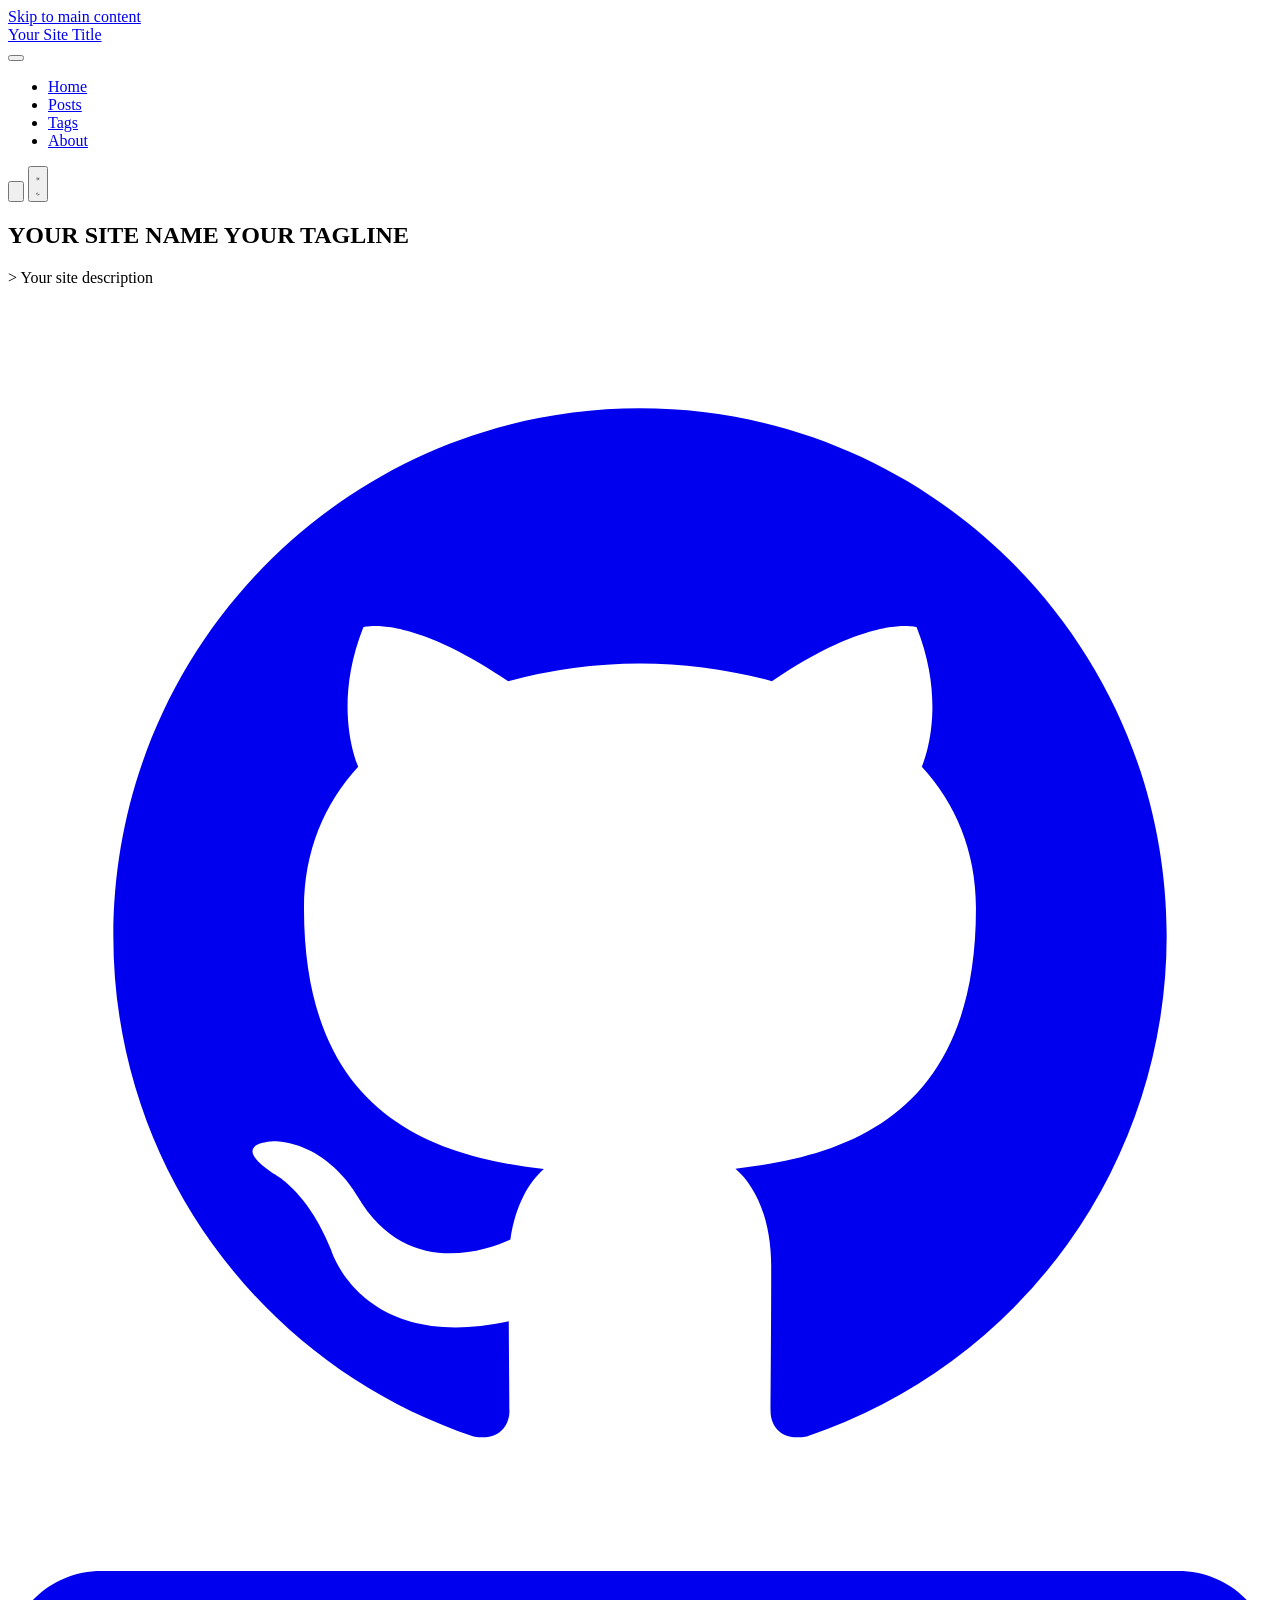
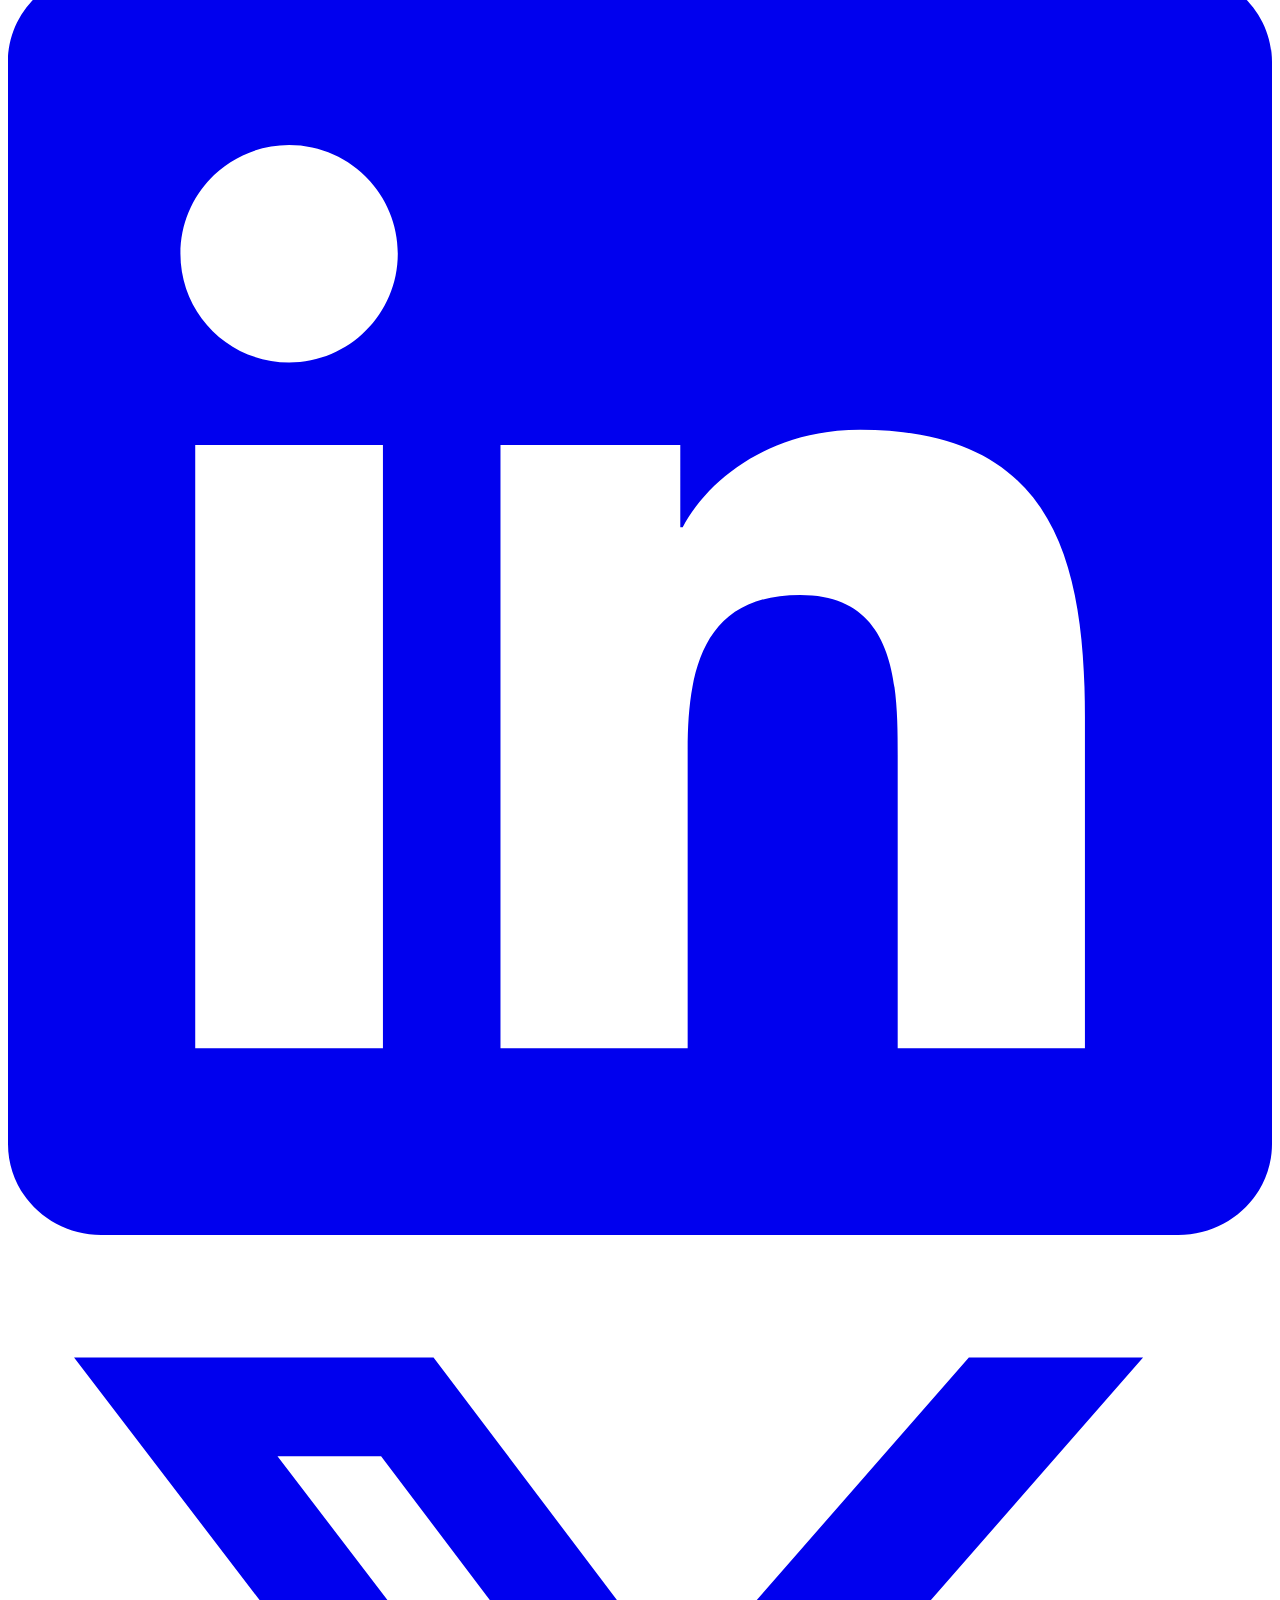
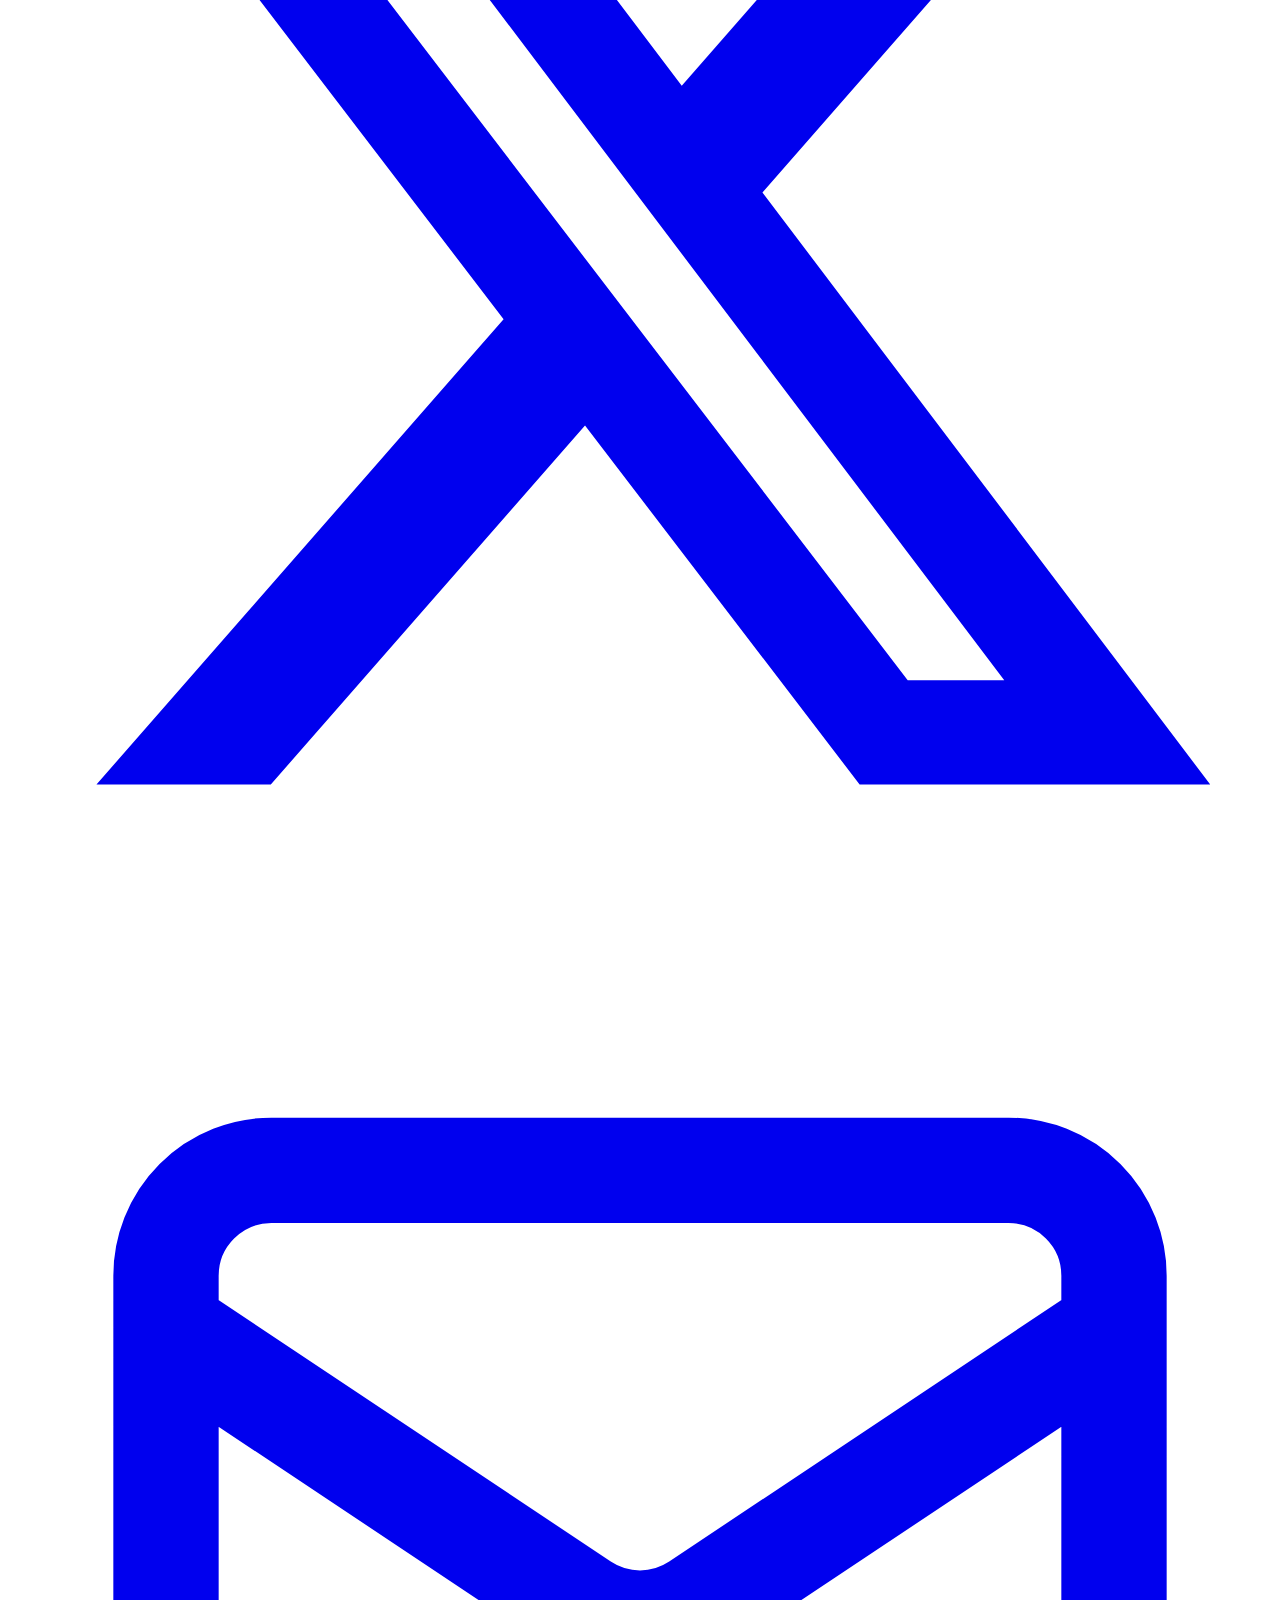
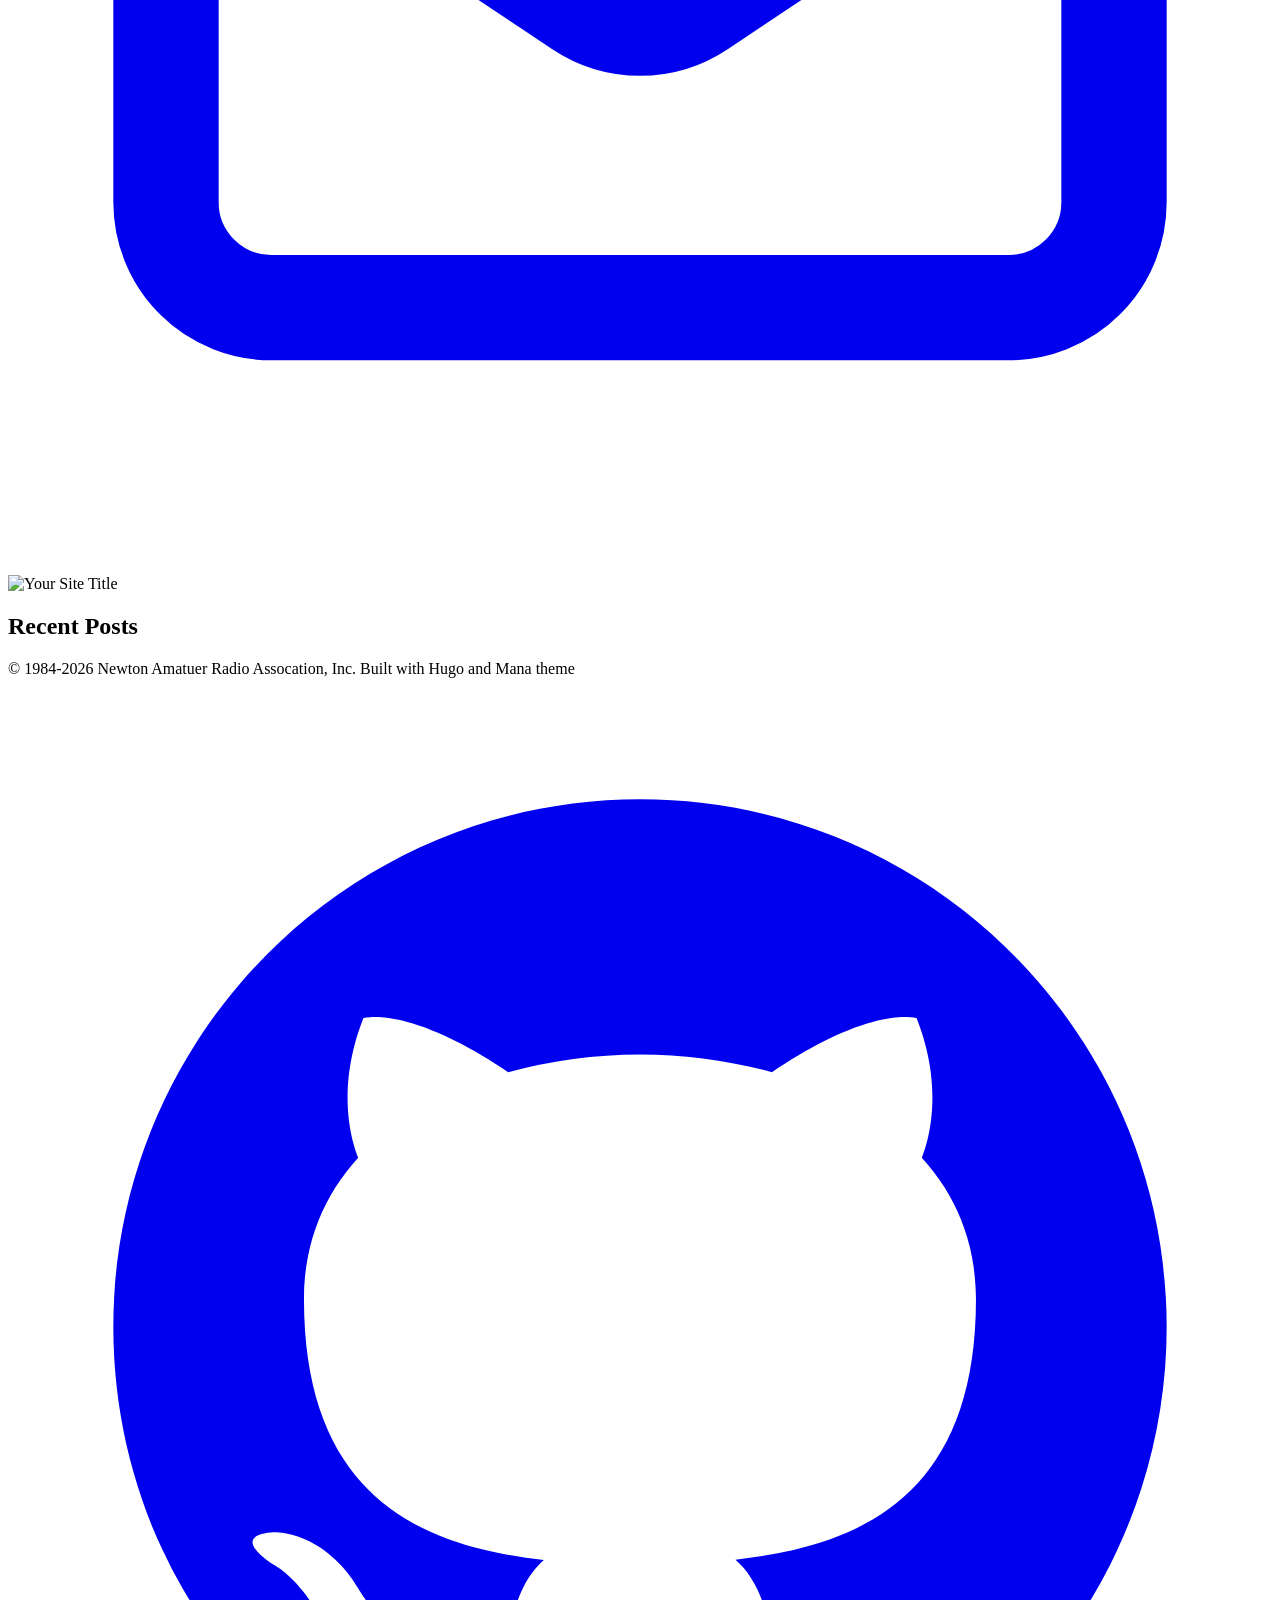
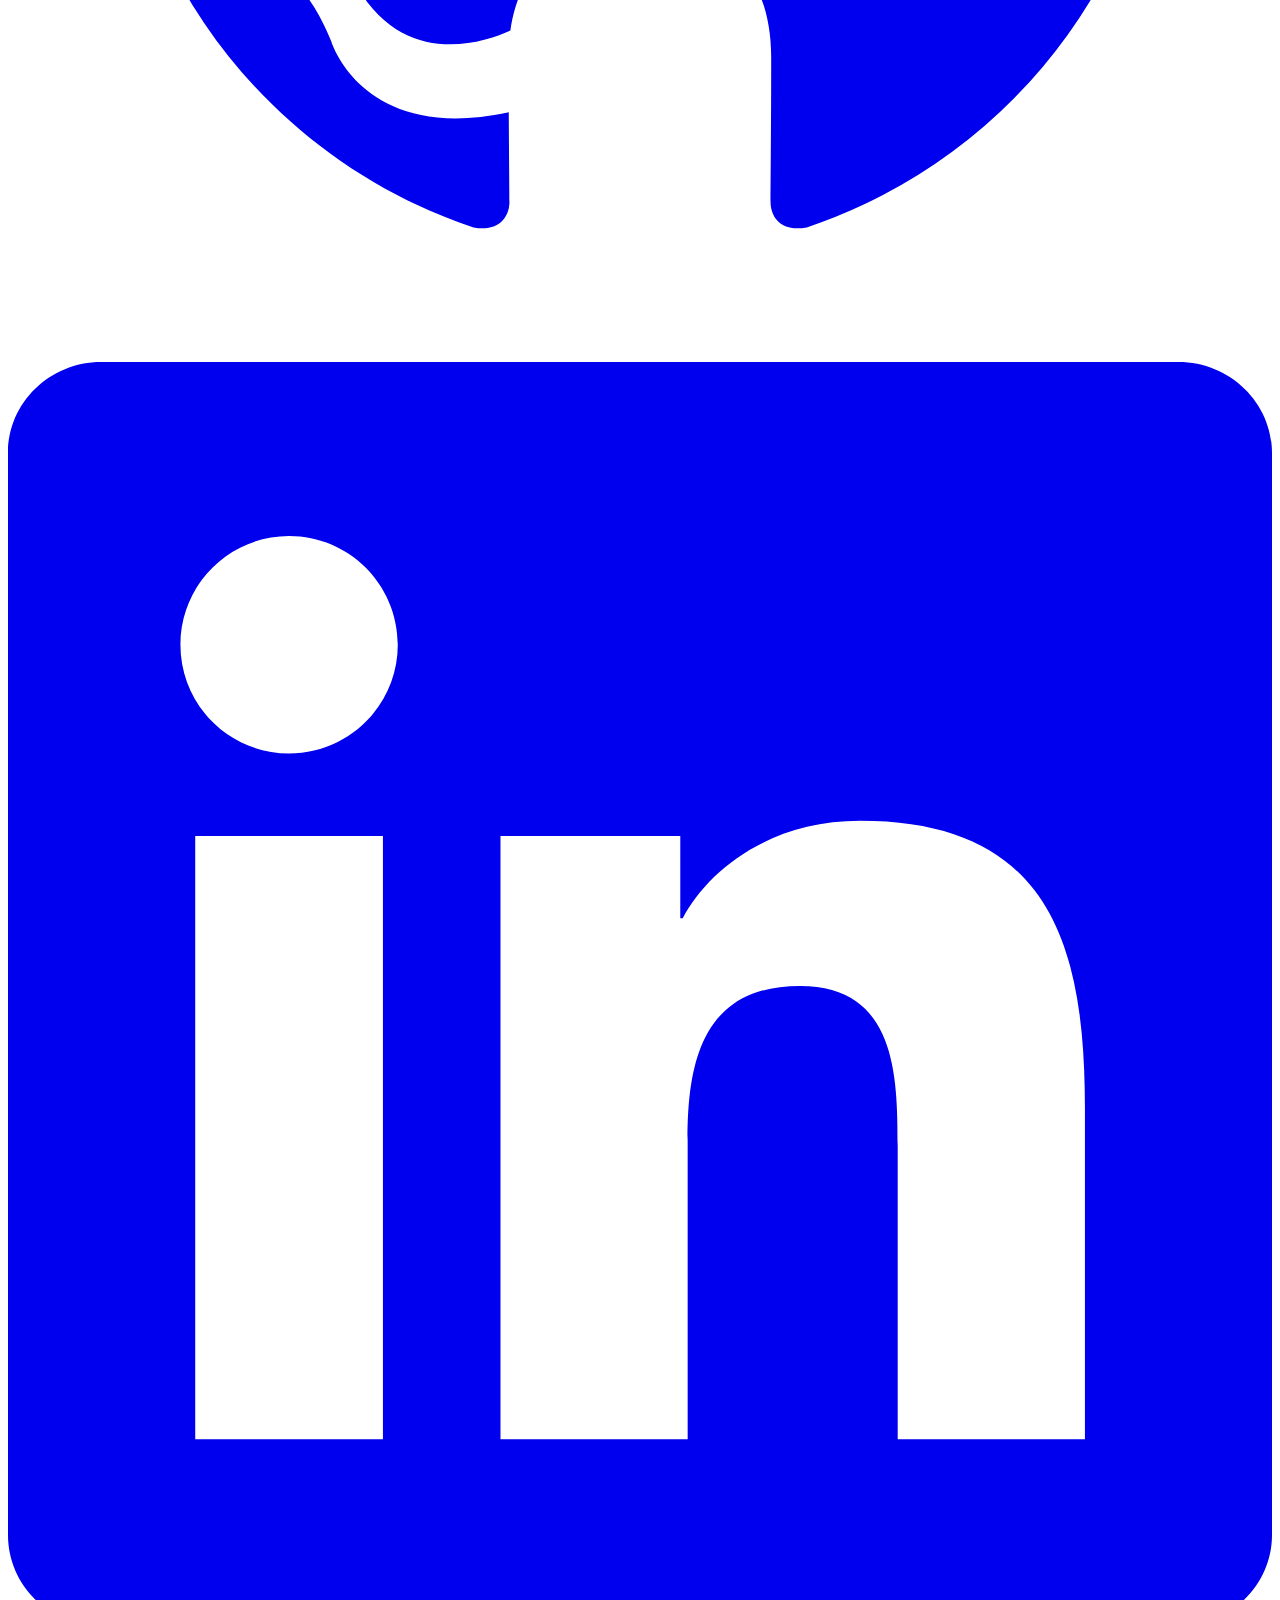
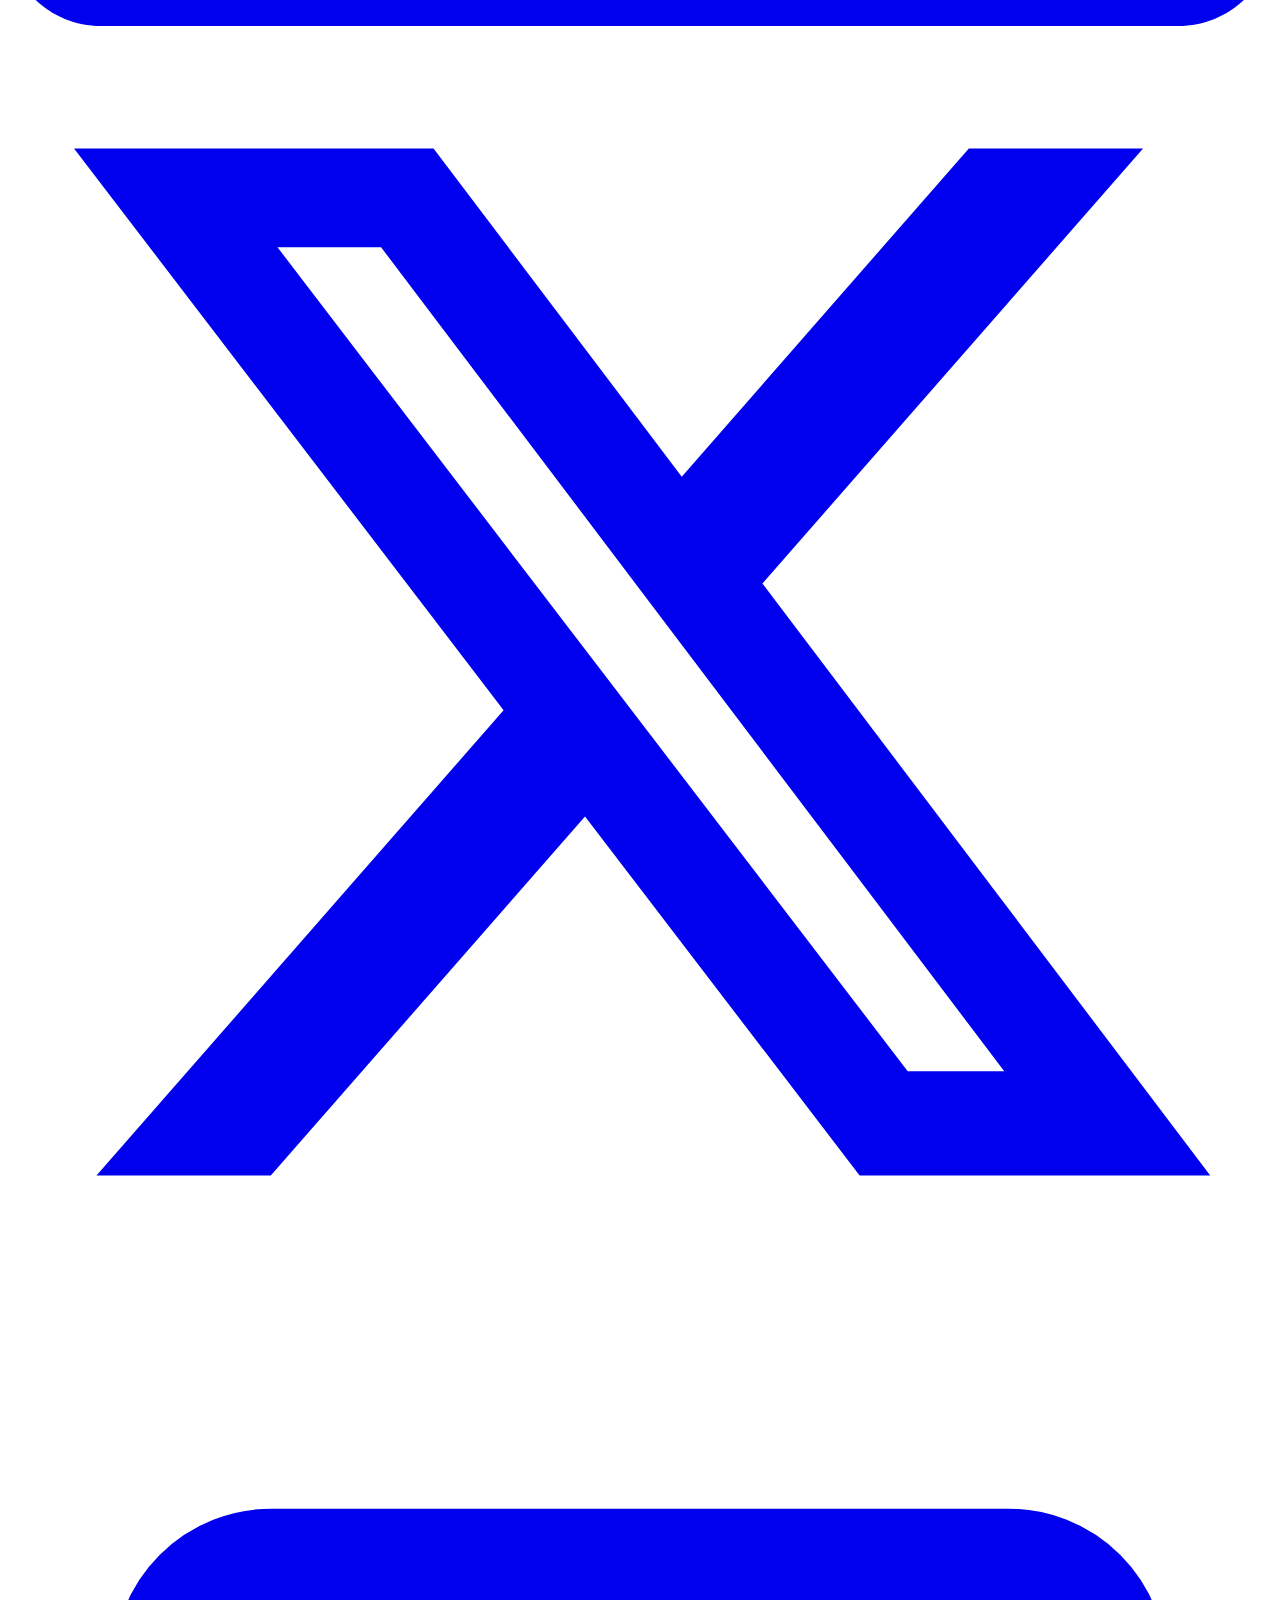
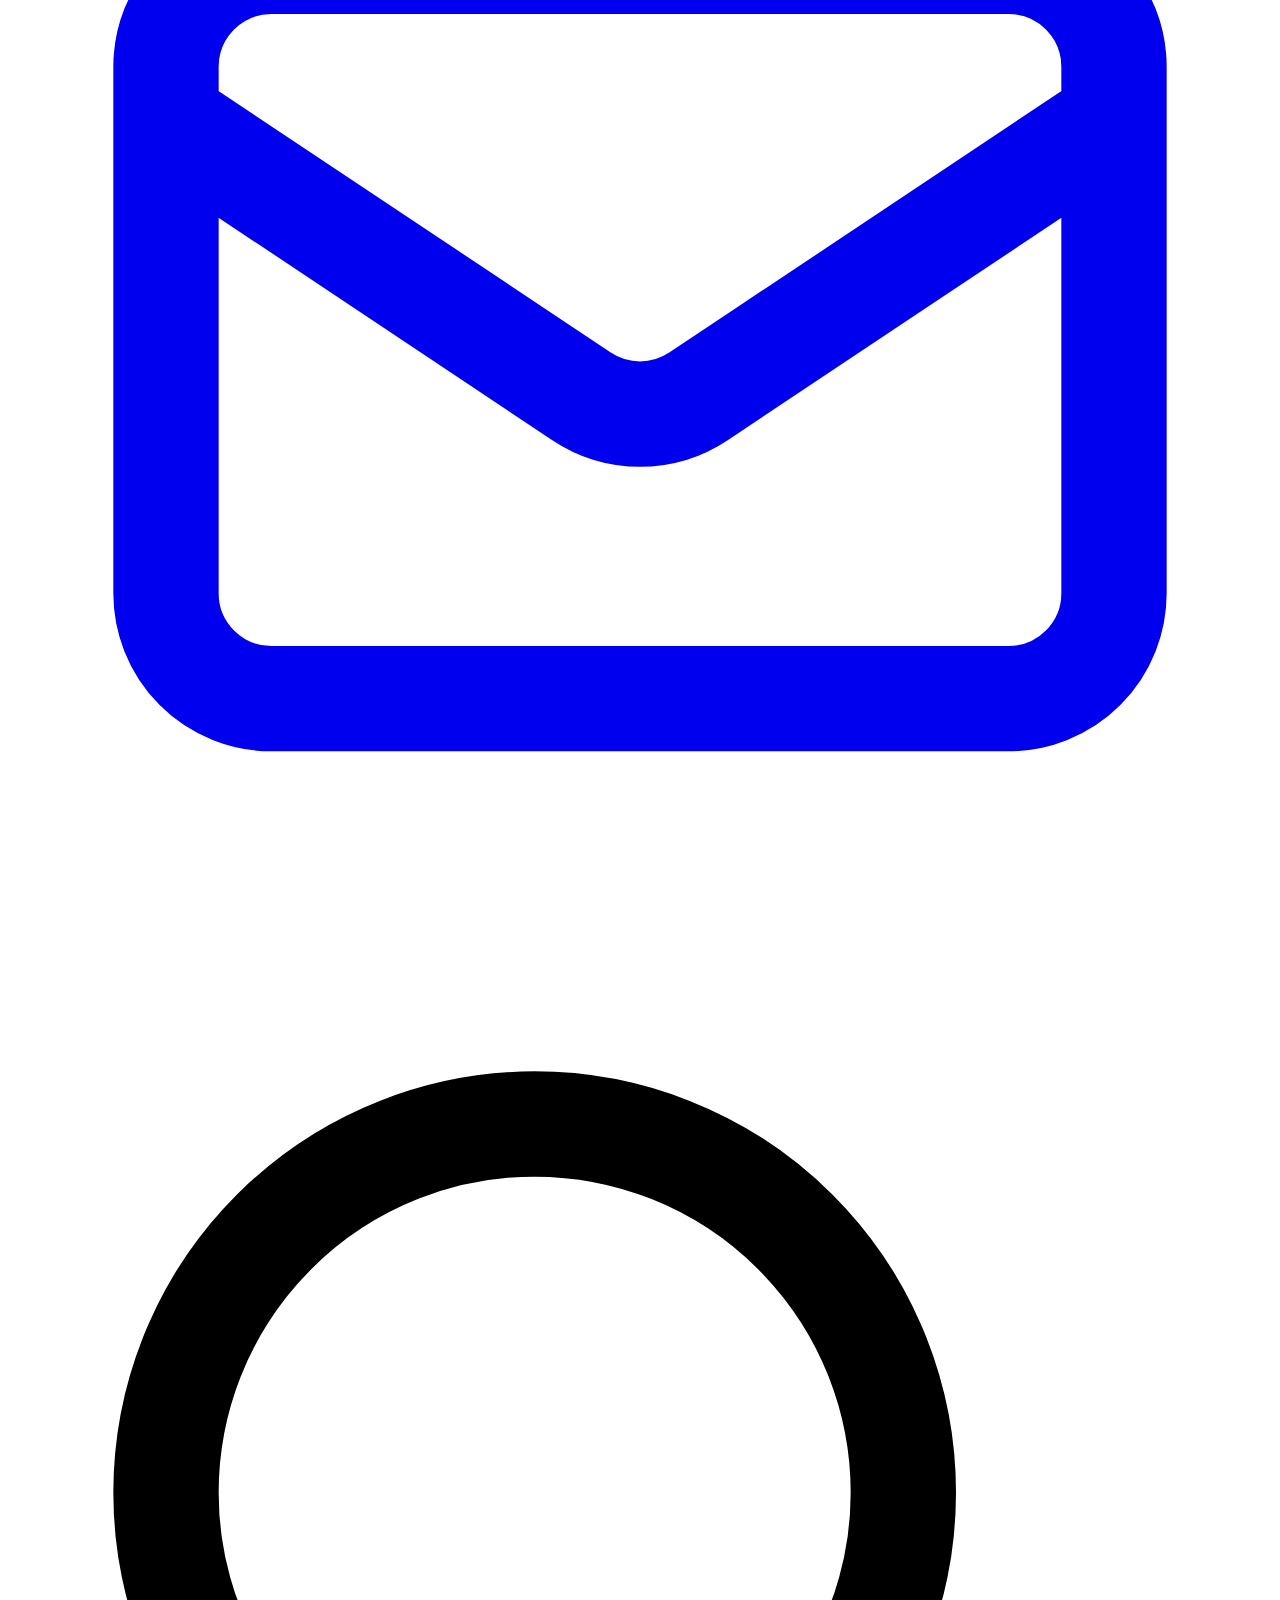
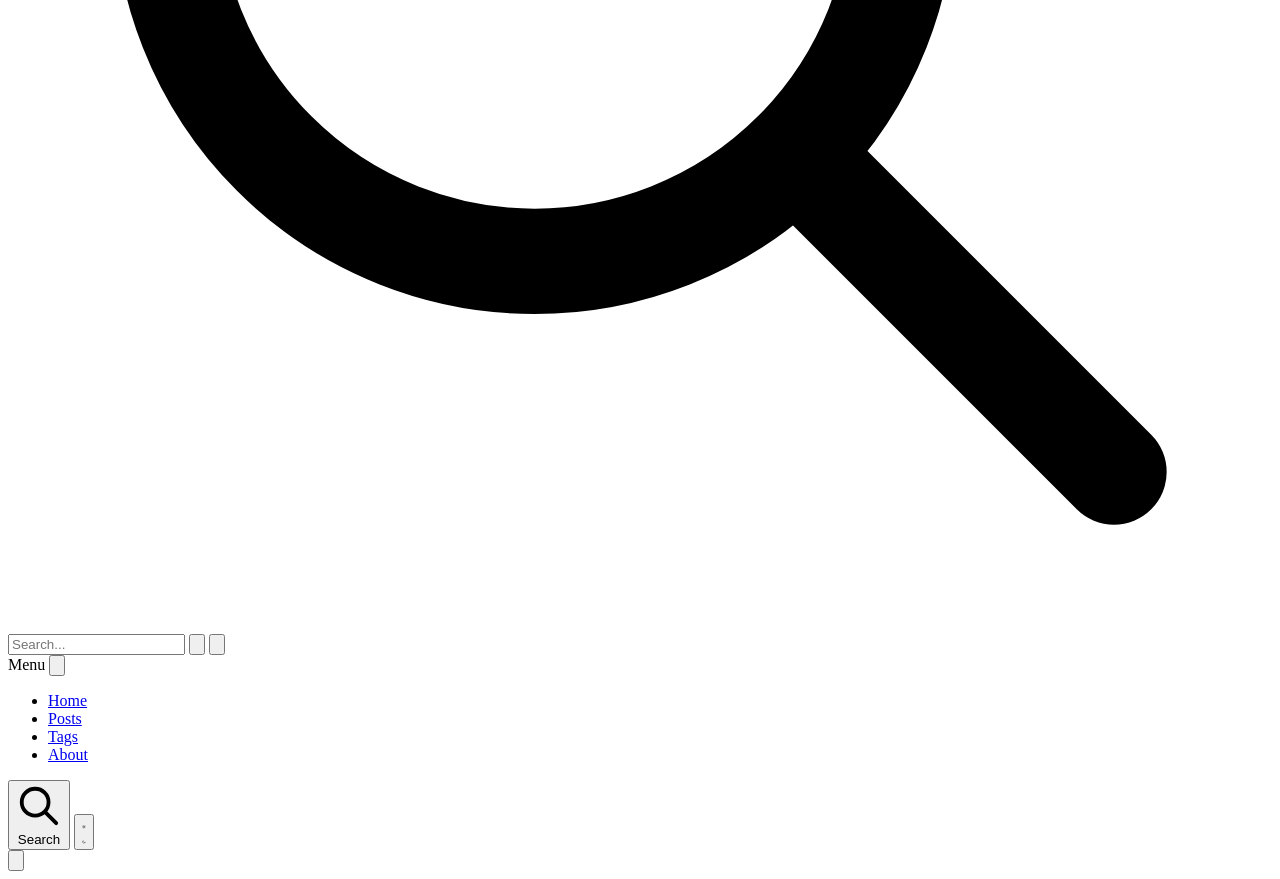
==== public/index.html @ 8fcddecd "initial commit" ====
<!doctype html>
<html lang="en-US" class="h-full">
  <head>
	<meta name="generator" content="Hugo 0.145.0"><script src="/livereload.js?mindelay=10&amp;v=2&amp;port=1313&amp;path=livereload" data-no-instant defer></script>
    <meta charset="utf-8">
<meta name="viewport" content="width=device-width, initial-scale=1.0">
<meta http-equiv="Content-Type" content="text/html; charset=utf-8">
<meta name="language" content="en-US">
<meta name="theme-color" content="#BD5FFF">
<script>
  
  (function () {
    const storedTheme = localStorage.getItem("theme");
    const systemPrefersLight = window.matchMedia("(prefers-color-scheme: light)").matches;
    const theme = storedTheme || (systemPrefersLight ? "light" : "dark");
    document.documentElement.setAttribute("data-theme", theme);
  })();
  
  (function(){var t=sessionStorage.getItem('mana_pt');if(t){document.documentElement.setAttribute('data-page-enter',t);sessionStorage.removeItem('mana_pt');}})();
  
  window.MANA_SEARCH_INDEX_URL = '\/index.json';
  
  window.MANA_LANG_PREFIXES = ['en'];
</script>
<title>Your Site Title</title>
<meta
  name="description"
  content="
    Your site description
  
  ">




  <meta name="author" content="Your Name">



<link rel="canonical" href="http://localhost:1313/">


<link rel="alternate" hreflang="en-US" href="http://localhost:1313/"><link rel="alternate" hreflang="x-default" href="http://localhost:1313/">


<meta name="robots" content="index, follow">

<meta property="og:type" content="website">
<meta property="og:locale" content="en_US">
<meta property="og:title" content="Your Site Title">
<meta property="og:description" content="Your site description">
<meta property="og:url" content="http://localhost:1313/">
<meta property="og:site_name" content="Your Site Title">
<meta name="twitter:card" content="summary_large_image">
<meta name="twitter:title" content="Your Site Title">
<meta name="twitter:description" content="Your site description"><meta name="twitter:site" content="@yourusername">
  <meta name="twitter:creator" content="@yourusername">





  
  
    
    
      
    
  
  
  
<script type="application/ld+json">{"@context":"https://schema.org","@type":"WebSite","author":{"@type":"Person","email":"your.email@example.com","name":"Your Name"},"description":"Your site description","name":"Your Site Title","potentialAction":{"@type":"SearchAction","query-input":"required name=search_term_string","target":{"@type":"EntryPoint","urlTemplate":"http://localhost:1313/?q={search_term_string}"}},"url":"http://localhost:1313/"}</script>





<link rel="preconnect" href="https://fonts.googleapis.com">
<link rel="preconnect" href="https://fonts.gstatic.com" crossorigin>
<link
  href="https://fonts.googleapis.com/css2?family=Inter:wght@300;400;500;600;700&family=JetBrains+Mono:wght@400;500;600;700&family=Outfit:wght@400;500;600;700;800;900&family=Space+Grotesk:wght@400;500;600;700&display=swap"
  rel="stylesheet"
  media="print"
  onload="this.media='all'">
<noscript>
  <link
    href="https://fonts.googleapis.com/css2?family=Inter:wght@300;400;500;600;700&family=JetBrains+Mono:wght@400;500;600;700&family=Outfit:wght@400;500;600;700;800;900&family=Space+Grotesk:wght@400;500;600;700&display=swap"
    rel="stylesheet">
</noscript>

<link rel="stylesheet" href="/css/theme.min.29a2f04a9f41258e6c40c77a2b2be43ac8a3a9805c65165860d8b8ec5c442050.css">


  <link
    rel="stylesheet"
    href="/css/syntax-dark.min.b01037e5609e6260b74d6fcdd6d5131e8dcbc4d46d6ef4bfbe5a60bdfc1a9f30.css"
    id="syntax-dark-theme"
    class="syntax-theme">
  <link
    rel="stylesheet"
    href="/css/syntax-light.min.9602bc2fcef52b4c62e05eae14b48ba428e114f116e993e504d83ed5a3aeda98.css"
    id="syntax-light-theme"
    class="syntax-theme"
    disabled><script>
  
  (function () {
    const storedTheme = localStorage.getItem("theme");
    const systemPrefersLight = window.matchMedia("(prefers-color-scheme: light)").matches;
    const theme = storedTheme || (systemPrefersLight ? "light" : "dark");

    const syntaxDark = document.getElementById("syntax-dark-theme");
    const syntaxLight = document.getElementById("syntax-light-theme");

    if (theme === "light") {
      if (syntaxDark) syntaxDark.disabled = true;
      if (syntaxLight) syntaxLight.disabled = false;
    } else {
      if (syntaxDark) syntaxDark.disabled = false;
      if (syntaxLight) syntaxLight.disabled = true;
    }

    
    const observer = new MutationObserver(() => {
      const currentTheme = document.documentElement.getAttribute("data-theme");
      if (currentTheme === "light") {
        if (syntaxDark) syntaxDark.disabled = true;
        if (syntaxLight) syntaxLight.disabled = false;
      } else {
        if (syntaxDark) syntaxDark.disabled = false;
        if (syntaxLight) syntaxLight.disabled = true;
      }
    });

    observer.observe(document.documentElement, {
      attributes: true,
      attributeFilter: ["data-theme"],
    });
  })();
</script>




<link rel="stylesheet" href="/css/bundle.min.02b13456d30075fe988a6f159f849e84734a9eb6b4e46325cb891138e325f01b.css">



<link rel="icon" type="image/x-icon" href="/favicon.ico">
<link rel="shortcut icon" type="image/x-icon" href="/favicon.ico">


<link rel="icon" type="image/png" href="/favicon.png">


<link rel="icon" type="image/png" sizes="32x32" href="/favicon-32x32.png">


<link rel="icon" type="image/png" sizes="16x16" href="/favicon-16x16.png">
<link rel="apple-touch-icon" sizes="180x180" href="/apple-touch-icon.png">
<link rel="icon" type="image/png" sizes="192x192" href="/android-chrome-192x192.png">
<link rel="icon" type="image/png" sizes="512x512" href="/android-chrome-512x512.png">
<link rel="manifest" href="/site.webmanifest">


  <link rel="alternate" type="application/json" href="http://localhost:1313/index.json">



  




  </head>
  <body class="flex flex-col min-h-screen">
    <a href="#main-content" class="skip-to-main" aria-label="Skip to main content"
      >Skip to main content</a
    >
    <header class="sticky-header">
      <div class="header-container">
        <nav class="header-nav" role="navigation" aria-label="Main navigation">
  <div class="header-content">
    <div class="header-logo">
      <a href="/" class="logo-link" aria-label="Home - Your Site Title">
        Your Site Title
      </a>
    </div>

    
    <button 
      id="mobile-menu-toggle" 
      class="mobile-menu-toggle" 
      aria-label="Toggle menu" 
      aria-expanded="false"
      type="button">
      <span class="hamburger-icon">
        <span class="hamburger-line"></span>
        <span class="hamburger-line"></span>
        <span class="hamburger-line"></span>
      </span>
    </button>

    <div class="header-menu">
      <ul class="menu-list">
  
    <li class="menu-item">
      <a
        href="/"
        class="menu-link active">
        Home
      </a>
    </li>
  
    <li class="menu-item">
      <a
        href="/"
        class="menu-link ">
        Posts
      </a>
    </li>
  
    <li class="menu-item">
      <a
        href="/tags/"
        class="menu-link ">
        Tags
      </a>
    </li>
  
    <li class="menu-item">
      <a
        href="/about/"
        class="menu-link ">
        About
      </a>
    </li>
  
</ul>


      <button id="search-toggle" class="search-toggle" aria-label="Search" type="button">
        <svg class="search-icon" fill="none" stroke="currentColor" viewBox="0 0 24 24">
          <path
            stroke-linecap="round"
            stroke-linejoin="round"
            stroke-width="2"
            d="M21 21l-6-6m2-5a7 7 0 11-14 0 7 7 0 0114 0z"></path>
        </svg>
      </button>

      


      <button id="theme-toggle" class="theme-toggle" aria-label="Toggle theme" type="button">
  <svg class="icon-sun" fill="none" stroke="currentColor" viewBox="0 0 24 24" aria-hidden="true">
    <path
      stroke-linecap="round"
      stroke-linejoin="round"
      stroke-width="2"
      d="M12 3v1m0 16v1m9-9h-1M4 12H3m15.364 6.364l-.707-.707M6.343 6.343l-.707-.707m12.728 0l-.707.707M6.343 17.657l-.707.707M16 12a4 4 0 11-8 0 4 4 0 018 0z"></path>
  </svg>
  <svg class="icon-moon" fill="none" stroke="currentColor" viewBox="0 0 24 24" aria-hidden="true">
    <path
      stroke-linecap="round"
      stroke-linejoin="round"
      stroke-width="2"
      d="M20.354 15.354A9 9 0 018.646 3.646 9.003 9.003 0 0012 21a9.003 9.003 0 008.354-5.646z"></path>
  </svg>
</button>

    </div>
  </div>
</nav>

      </div>
      <div class="reading-progress-bar" aria-hidden="true"></div>
    </header>

    <main id="main-content" class="flex-1" role="main">
      
  
  <section class="hero-section">
    <div class="hero-container">
      <div class="hero-content">
        <div class="hero-text">
          <h1 class="hero-title">
            
              <span class="hero-title-line1">YOUR SITE NAME</span>
            
            
              <span class="hero-title-line2">YOUR TAGLINE</span>
            
          </h1>
          
            <p class="hero-subtitle">&gt; Your site description</p>
          
          
            <div class="hero-social">
              <div class="social-links">
  
    <a
      href="https://github.com/yourusername"
      target="_blank"
      rel="noopener noreferrer"
      class="social-link"
      aria-label="GitHub">
      <svg fill="currentColor" viewBox="0 0 24 24" aria-hidden="true">
        <path
          fill-rule="evenodd"
          d="M12 2C6.477 2 2 6.484 2 12.017c0 4.425 2.865 8.18 6.839 9.504.5.092.682-.217.682-.483 0-.237-.008-.868-.013-1.703-2.782.605-3.369-1.343-3.369-1.343-.454-1.158-1.11-1.466-1.11-1.466-.908-.62.069-.608.069-.608 1.003.07 1.531 1.032 1.531 1.032.892 1.53 2.341 1.088 2.91.832.092-.647.35-1.088.636-1.338-2.22-.253-4.555-1.113-4.555-4.951 0-1.093.39-1.988 1.029-2.688-.103-.253-.446-1.272.098-2.65 0 0 .84-.27 2.75 1.026A9.564 9.564 0 0112 6.844c.85.004 1.705.115 2.504.337 1.909-1.296 2.747-1.027 2.747-1.027.546 1.379.202 2.398.1 2.651.64.7 1.028 1.595 1.028 2.688 0 3.848-2.339 4.695-4.566 4.943.359.309.678.92.678 1.855 0 1.338-.012 2.419-.012 2.747 0 .268.18.58.688.482A10.019 10.019 0 0022 12.017C22 6.484 17.522 2 12 2z"
          clip-rule="evenodd"></path>
      </svg>
    </a>
  

  

  
    <a
      href="https://www.linkedin.com/in/yourprofile"
      target="_blank"
      rel="noopener noreferrer"
      class="social-link"
      aria-label="LinkedIn">
      <svg fill="currentColor" viewBox="0 0 24 24" aria-hidden="true">
        <path
          d="M20.447 20.452h-3.554v-5.569c0-1.328-.027-3.037-1.852-3.037-1.853 0-2.136 1.445-2.136 2.939v5.667H9.351V9h3.414v1.561h.046c.477-.9 1.637-1.85 3.37-1.85 3.601 0 4.267 2.37 4.267 5.455v6.286zM5.337 7.433c-1.144 0-2.063-.926-2.063-2.065 0-1.138.92-2.063 2.063-2.063 1.14 0 2.064.925 2.064 2.063 0 1.139-.925 2.065-2.064 2.065zm1.782 13.019H3.555V9h3.564v11.452zM22.225 0H1.771C.792 0 0 .774 0 1.729v20.542C0 23.227.792 24 1.771 24h20.451C23.2 24 24 23.227 24 22.271V1.729C24 .774 23.2 0 22.222 0h.003z"></path>
      </svg>
    </a>
  

  
    <a
      href="https://x.com/yourusername"
      target="_blank"
      rel="noopener noreferrer"
      class="social-link"
      aria-label="X (Twitter)">
      <svg fill="currentColor" viewBox="0 0 24 24" aria-hidden="true">
        <path
          d="M18.244 2.25h3.308l-7.227 8.26 8.502 11.24H16.17l-5.214-6.817L4.99 21.75H1.68l7.73-8.835L1.254 2.25H8.08l4.713 6.231zm-1.161 17.52h1.833L7.084 4.126H5.117z"/>
      </svg>
    </a>
  

  
    <a href="mailto:your.email@example.com" class="social-link" aria-label="Email">
      <svg fill="none" stroke="currentColor" viewBox="0 0 24 24" aria-hidden="true">
        <path
          stroke-linecap="round"
          stroke-linejoin="round"
          stroke-width="2"
          d="M3 8l7.89 5.26a2 2 0 002.22 0L21 8M5 19h14a2 2 0 002-2V7a2 2 0 00-2-2H5a2 2 0 00-2 2v10a2 2 0 002 2z"></path>
      </svg>
    </a>
  
  
</div>

            </div>
          
        </div>
        <div class="hero-image">
          
          
          

          
            <img
              src="/favicon/logo-transparent/android-chrome-512x512.png"
              alt="Your Site Title"
              class="hero-logo">
          
        </div>
      </div>
    </div>
  </section>

  <div class="home-container">
    
    <section class="posts-section">
      <h2 class="posts-title">Recent Posts</h2>

      <div class="posts-list">
        
      </div>
    </section>
  </div>

    </main>

    <footer>
      <footer class="site-footer">
  <div class="footer-content">
    <p class="footer-text">
      &copy;
      
      1984-2026
      
      Newton Amatuer Radio Assocation, Inc.
      
        Built with Hugo and Mana theme
      
    </p>
    
      <div class="footer-social">
        <div class="social-links">
  
    <a
      href="https://github.com/yourusername"
      target="_blank"
      rel="noopener noreferrer"
      class="social-link"
      aria-label="GitHub">
      <svg fill="currentColor" viewBox="0 0 24 24" aria-hidden="true">
        <path
          fill-rule="evenodd"
          d="M12 2C6.477 2 2 6.484 2 12.017c0 4.425 2.865 8.18 6.839 9.504.5.092.682-.217.682-.483 0-.237-.008-.868-.013-1.703-2.782.605-3.369-1.343-3.369-1.343-.454-1.158-1.11-1.466-1.11-1.466-.908-.62.069-.608.069-.608 1.003.07 1.531 1.032 1.531 1.032.892 1.53 2.341 1.088 2.91.832.092-.647.35-1.088.636-1.338-2.22-.253-4.555-1.113-4.555-4.951 0-1.093.39-1.988 1.029-2.688-.103-.253-.446-1.272.098-2.65 0 0 .84-.27 2.75 1.026A9.564 9.564 0 0112 6.844c.85.004 1.705.115 2.504.337 1.909-1.296 2.747-1.027 2.747-1.027.546 1.379.202 2.398.1 2.651.64.7 1.028 1.595 1.028 2.688 0 3.848-2.339 4.695-4.566 4.943.359.309.678.92.678 1.855 0 1.338-.012 2.419-.012 2.747 0 .268.18.58.688.482A10.019 10.019 0 0022 12.017C22 6.484 17.522 2 12 2z"
          clip-rule="evenodd"></path>
      </svg>
    </a>
  

  

  
    <a
      href="https://www.linkedin.com/in/yourprofile"
      target="_blank"
      rel="noopener noreferrer"
      class="social-link"
      aria-label="LinkedIn">
      <svg fill="currentColor" viewBox="0 0 24 24" aria-hidden="true">
        <path
          d="M20.447 20.452h-3.554v-5.569c0-1.328-.027-3.037-1.852-3.037-1.853 0-2.136 1.445-2.136 2.939v5.667H9.351V9h3.414v1.561h.046c.477-.9 1.637-1.85 3.37-1.85 3.601 0 4.267 2.37 4.267 5.455v6.286zM5.337 7.433c-1.144 0-2.063-.926-2.063-2.065 0-1.138.92-2.063 2.063-2.063 1.14 0 2.064.925 2.064 2.063 0 1.139-.925 2.065-2.064 2.065zm1.782 13.019H3.555V9h3.564v11.452zM22.225 0H1.771C.792 0 0 .774 0 1.729v20.542C0 23.227.792 24 1.771 24h20.451C23.2 24 24 23.227 24 22.271V1.729C24 .774 23.2 0 22.222 0h.003z"></path>
      </svg>
    </a>
  

  
    <a
      href="https://x.com/yourusername"
      target="_blank"
      rel="noopener noreferrer"
      class="social-link"
      aria-label="X (Twitter)">
      <svg fill="currentColor" viewBox="0 0 24 24" aria-hidden="true">
        <path
          d="M18.244 2.25h3.308l-7.227 8.26 8.502 11.24H16.17l-5.214-6.817L4.99 21.75H1.68l7.73-8.835L1.254 2.25H8.08l4.713 6.231zm-1.161 17.52h1.833L7.084 4.126H5.117z"/>
      </svg>
    </a>
  

  
    <a href="mailto:your.email@example.com" class="social-link" aria-label="Email">
      <svg fill="none" stroke="currentColor" viewBox="0 0 24 24" aria-hidden="true">
        <path
          stroke-linecap="round"
          stroke-linejoin="round"
          stroke-width="2"
          d="M3 8l7.89 5.26a2 2 0 002.22 0L21 8M5 19h14a2 2 0 002-2V7a2 2 0 00-2-2H5a2 2 0 00-2 2v10a2 2 0 002 2z"></path>
      </svg>
    </a>
  
  
</div>

      </div>
    
  </div>
</footer>

    </footer>

    <div id="search-modal" class="search-modal" aria-hidden="true" role="dialog" aria-label="Search" data-no-results="No results found">
  <div class="search-modal-backdrop" id="search-modal-backdrop"></div>
  <div class="search-modal-container">
    <div class="search-input-wrapper">
      <svg class="search-input-icon" fill="none" stroke="currentColor" viewBox="0 0 24 24">
        <path
          stroke-linecap="round"
          stroke-linejoin="round"
          stroke-width="2"
          d="M21 21l-6-6m2-5a7 7 0 11-14 0 7 7 0 0114 0z"></path>
      </svg>
      <input
        type="search"
        id="search-input"
        class="search-input"
        placeholder="Search..."
        autocomplete="off"
        aria-label="Search">
      <button class="search-input-clear" id="search-input-clear" aria-label="Clear search">
        <svg fill="none" stroke="currentColor" viewBox="0 0 24 24">
          <path
            stroke-linecap="round"
            stroke-linejoin="round"
            stroke-width="2"
            d="M19 7l-.867 12.142A2 2 0 0116.138 21H7.862a2 2 0 01-1.995-1.858L5 7m5 4v6m4-6v6m1-10V4a1 1 0 00-1-1h-4a1 1 0 00-1 1v3M4 7h16"></path>
        </svg>
      </button>
      <button class="search-modal-close" id="search-modal-close" aria-label="Close search">
        <svg fill="none" stroke="currentColor" viewBox="0 0 24 24">
          <path
            stroke-linecap="round"
            stroke-linejoin="round"
            stroke-width="2"
            d="M6 18L18 6M6 6l12 12"></path>
        </svg>
      </button>
    </div>
    <div id="search-results" class="search-results"></div>
  </div>
</div>

    
<div id="mobile-menu" class="mobile-menu" aria-hidden="true">
  <div class="mobile-menu-overlay"></div>
  <div class="mobile-menu-content">
    <div class="mobile-menu-header">
      <span class="mobile-menu-title">Menu</span>
      <button
        id="mobile-menu-close"
        class="mobile-menu-close"
        aria-label="Close menu"
        type="button">
        <svg fill="none" stroke="currentColor" viewBox="0 0 24 24">
          <path stroke-linecap="round" stroke-linejoin="round" stroke-width="2" d="M6 18L18 6M6 6l12 12"></path>
        </svg>
      </button>
    </div>
    <nav class="mobile-menu-nav" role="navigation" aria-label="Mobile navigation">
      <ul class="menu-list">
  
    <li class="menu-item">
      <a
        href="/"
        class="menu-link active">
        Home
      </a>
    </li>
  
    <li class="menu-item">
      <a
        href="/"
        class="menu-link ">
        Posts
      </a>
    </li>
  
    <li class="menu-item">
      <a
        href="/tags/"
        class="menu-link ">
        Tags
      </a>
    </li>
  
    <li class="menu-item">
      <a
        href="/about/"
        class="menu-link ">
        About
      </a>
    </li>
  
</ul>

    </nav>
    <div class="mobile-menu-footer">
      <button id="mobile-search-toggle" class="mobile-search-toggle" aria-label="Search" type="button">
        <svg class="search-icon" fill="none" stroke="currentColor" viewBox="0 0 24 24">
          <path
            stroke-linecap="round"
            stroke-linejoin="round"
            stroke-width="2"
            d="M21 21l-6-6m2-5a7 7 0 11-14 0 7 7 0 0114 0z"></path>
        </svg>
        <span>Search</span>
      </button>
      

      <button class="theme-toggle" aria-label="Toggle theme" type="button">
        <svg class="icon-sun" fill="none" stroke="currentColor" viewBox="0 0 24 24" aria-hidden="true">
          <path
            stroke-linecap="round"
            stroke-linejoin="round"
            stroke-width="2"
            d="M12 3v1m0 16v1m9-9h-1M4 12H3m15.364 6.364l-.707-.707M6.343 6.343l-.707-.707m12.728 0l-.707.707M6.343 17.657l-.707.707M16 12a4 4 0 11-8 0 4 4 0 018 0z"></path>
        </svg>
        <svg class="icon-moon" fill="none" stroke="currentColor" viewBox="0 0 24 24" aria-hidden="true">
          <path
            stroke-linecap="round"
            stroke-linejoin="round"
            stroke-width="2"
            d="M20.354 15.354A9 9 0 018.646 3.646 9.003 9.003 0 0012 21a9.003 9.003 0 008.354-5.646z"></path>
        </svg>
      </button>
    </div>
  </div>
</div>

    

    <button id="scroll-to-top" class="scroll-to-top" aria-label="Scroll to top" type="button">
  <svg fill="none" stroke="currentColor" viewBox="0 0 24 24" aria-hidden="true">
    <path
      stroke-linecap="round"
      stroke-linejoin="round"
      stroke-width="2"
      d="M5 10l7-7m0 0l7 7m-7-7v18"></path>
  </svg>
</button>


    













<script src="/js/main.min.137938305a4255a5ce0531471a42b4448c4adb05e04052a70000719c0704d082.js" defer></script>

  </body>
</html>
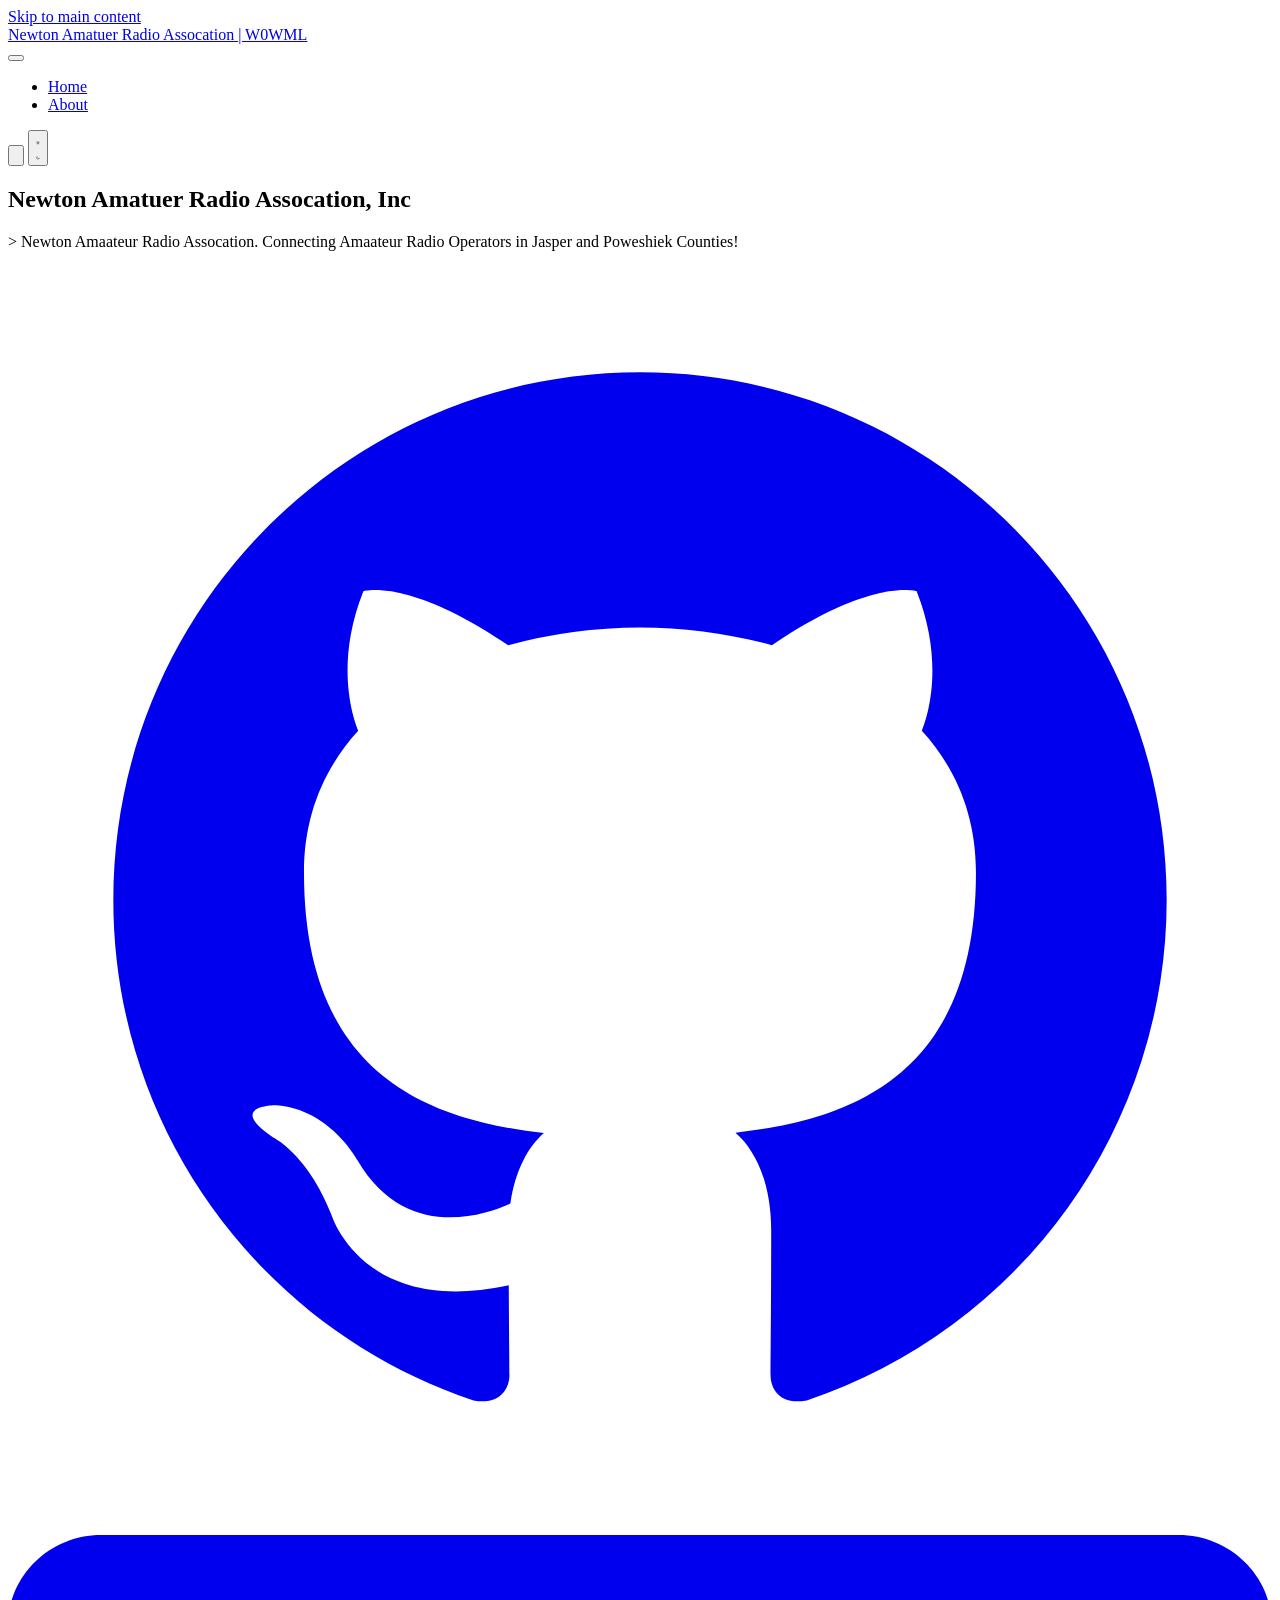
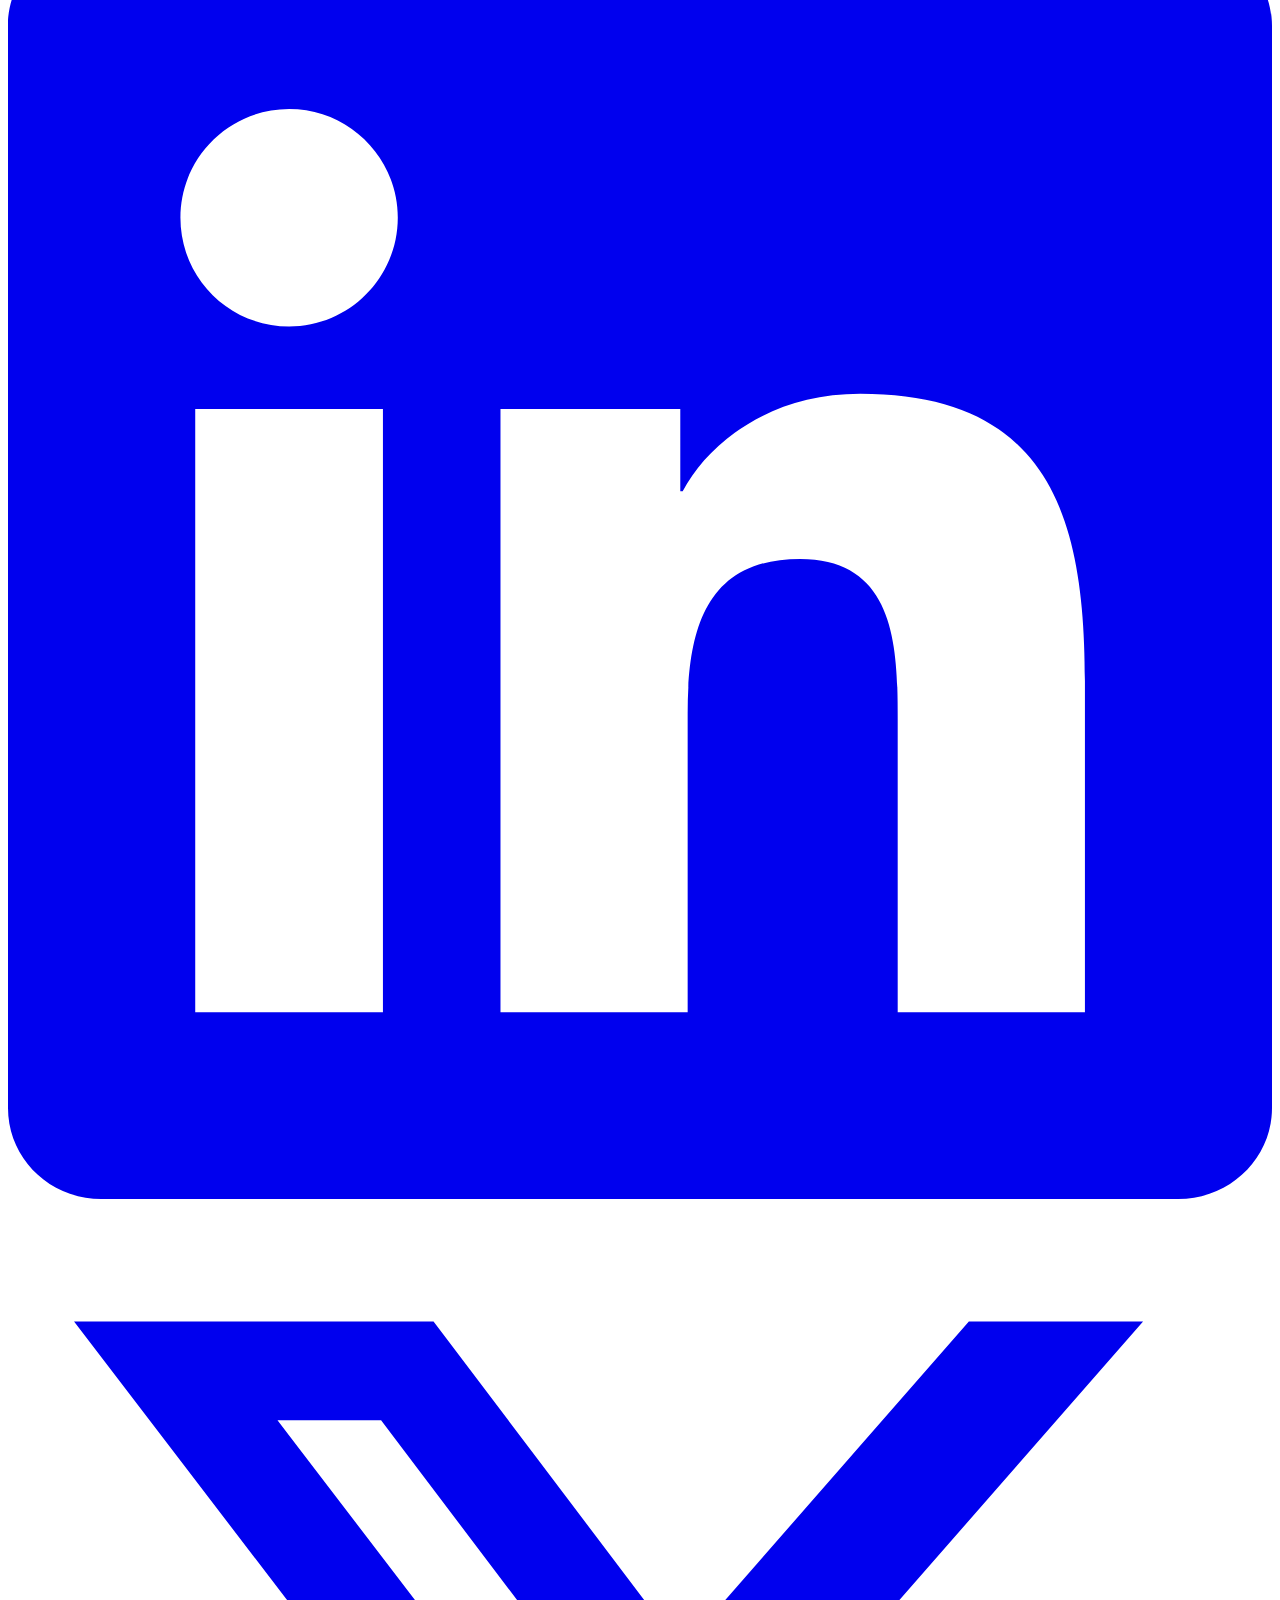
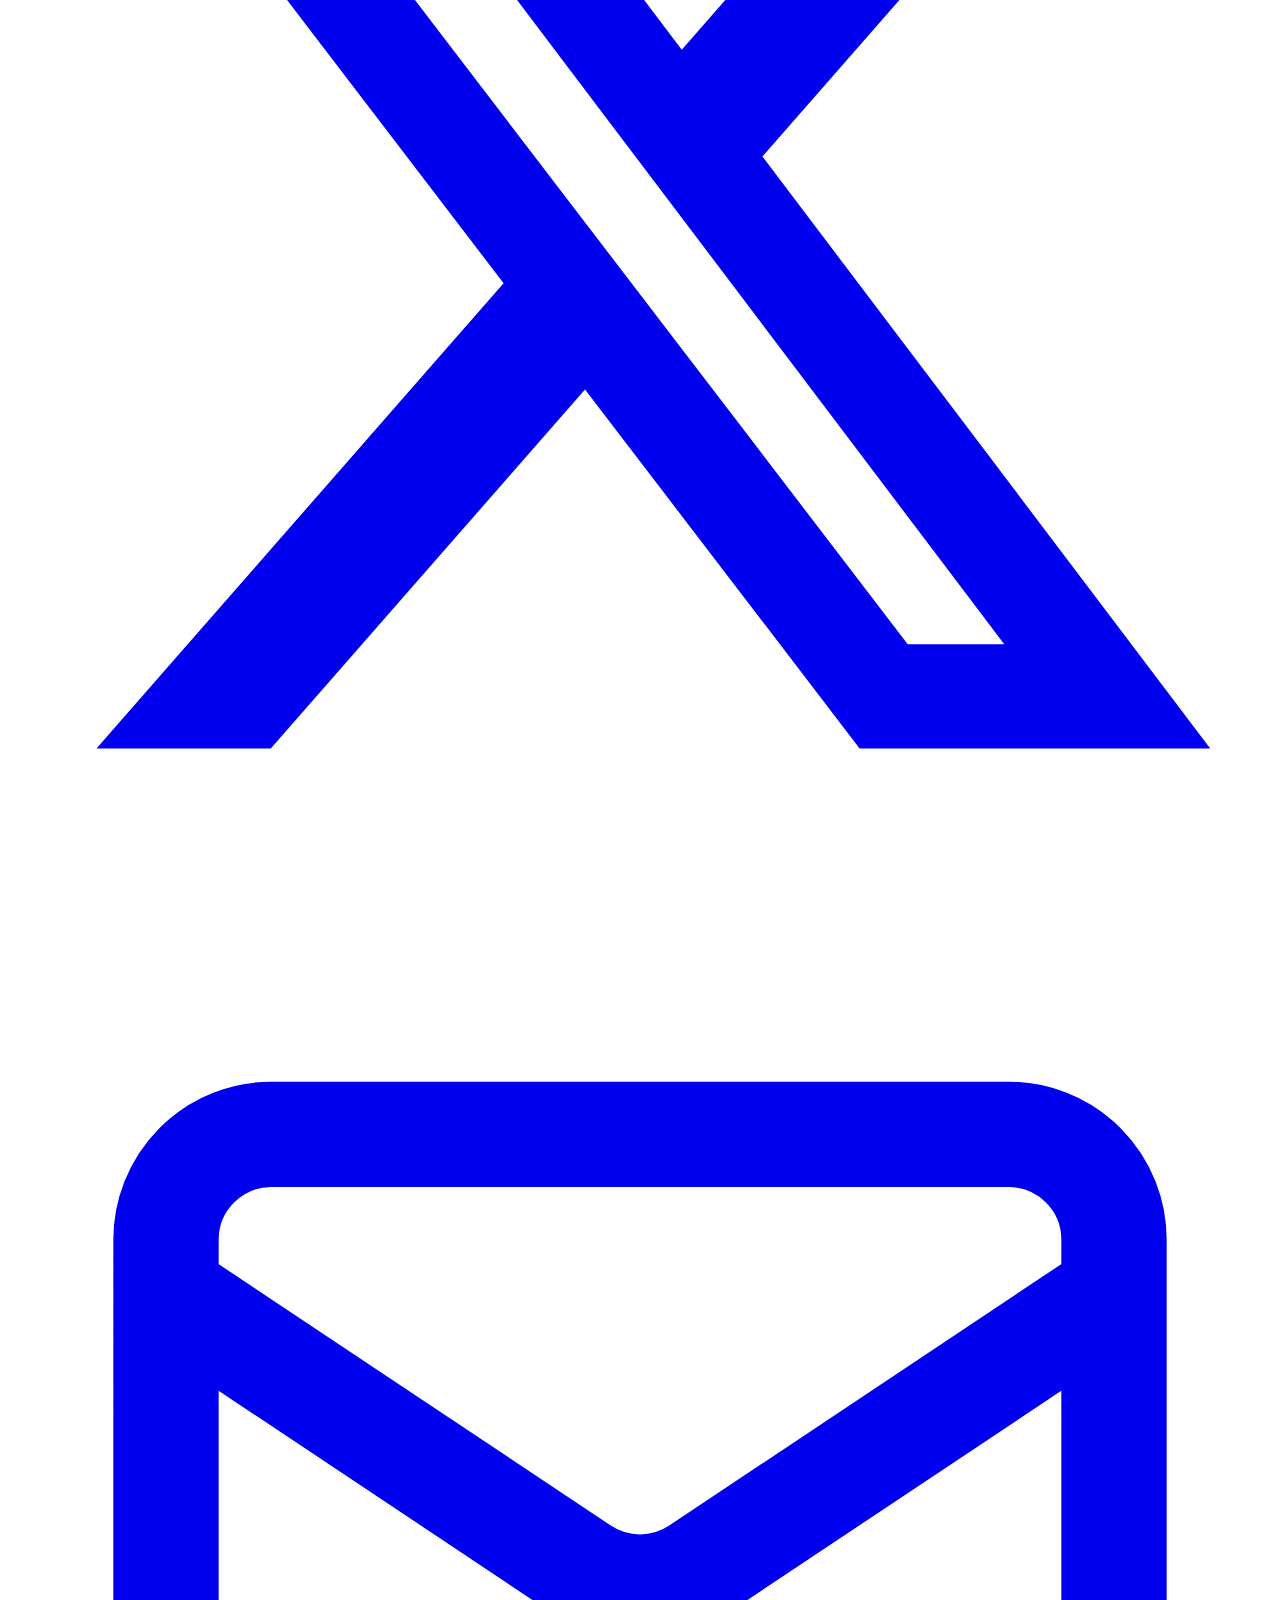
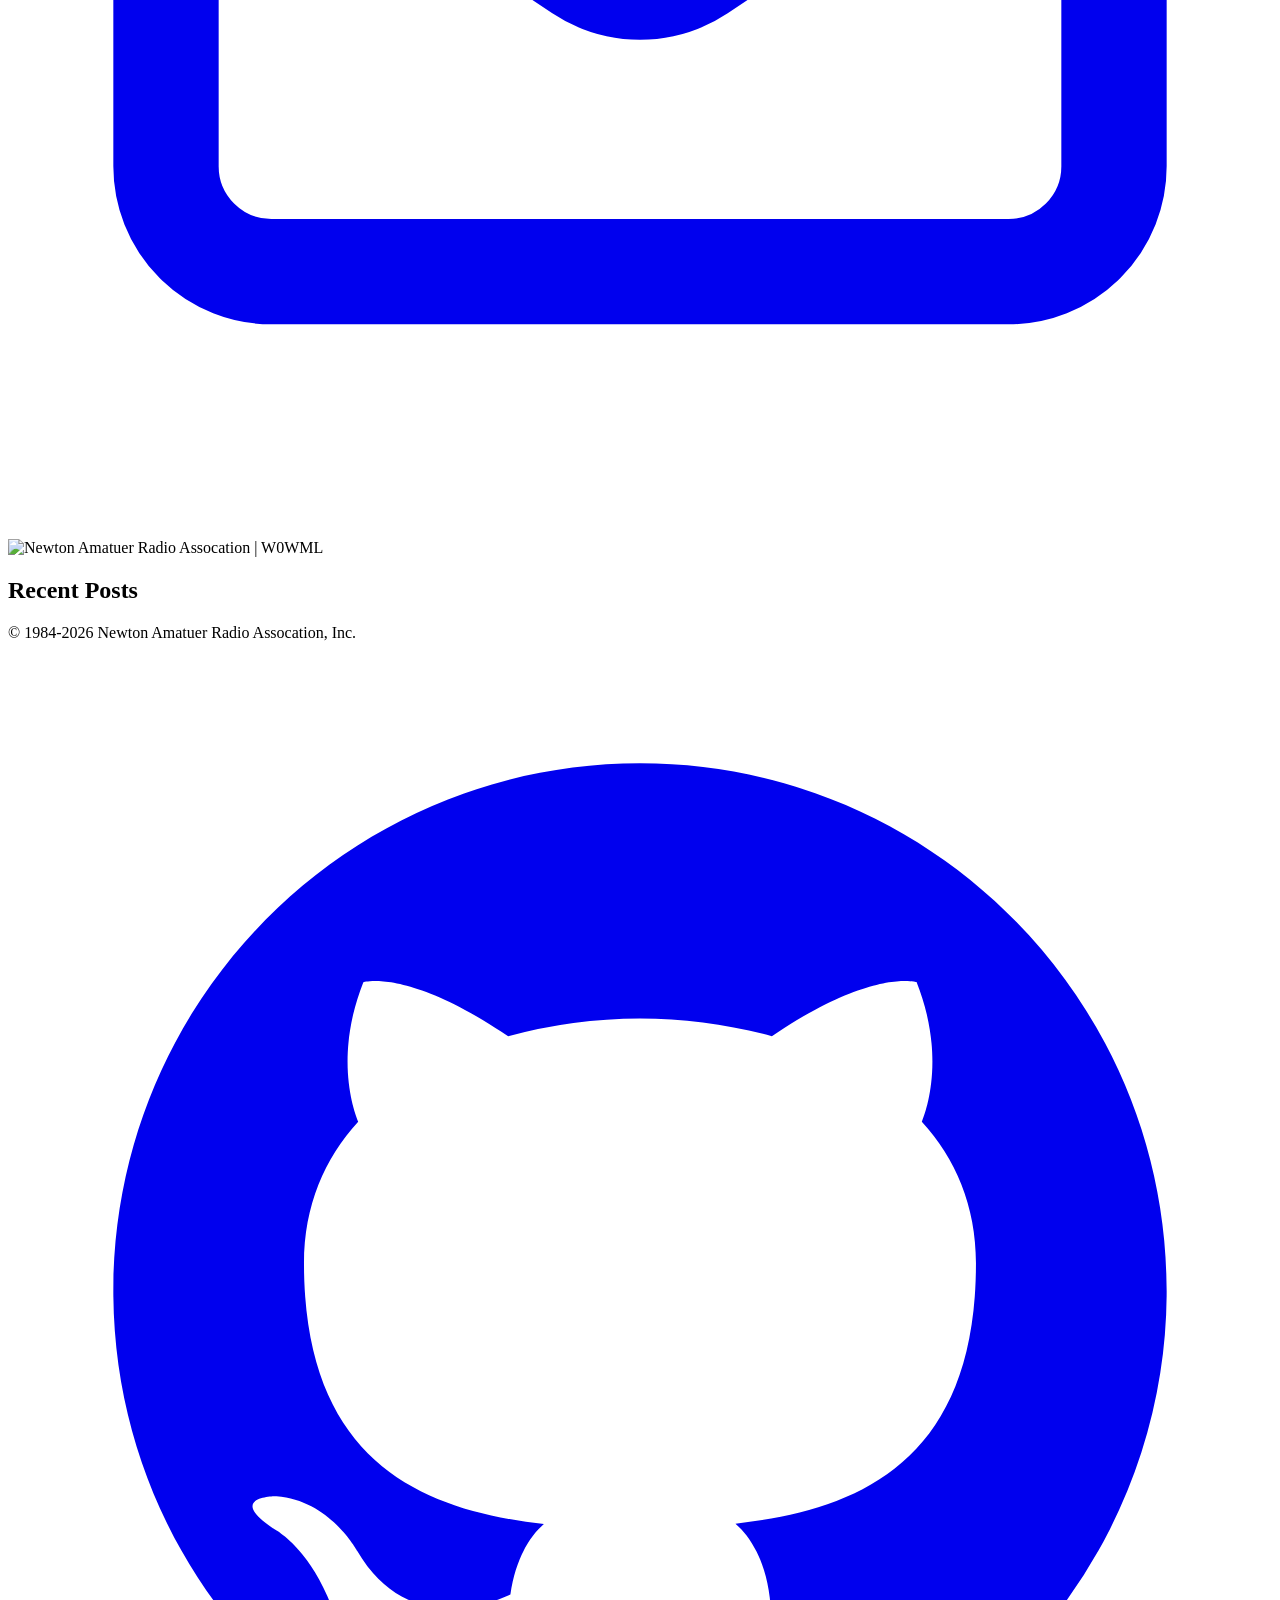
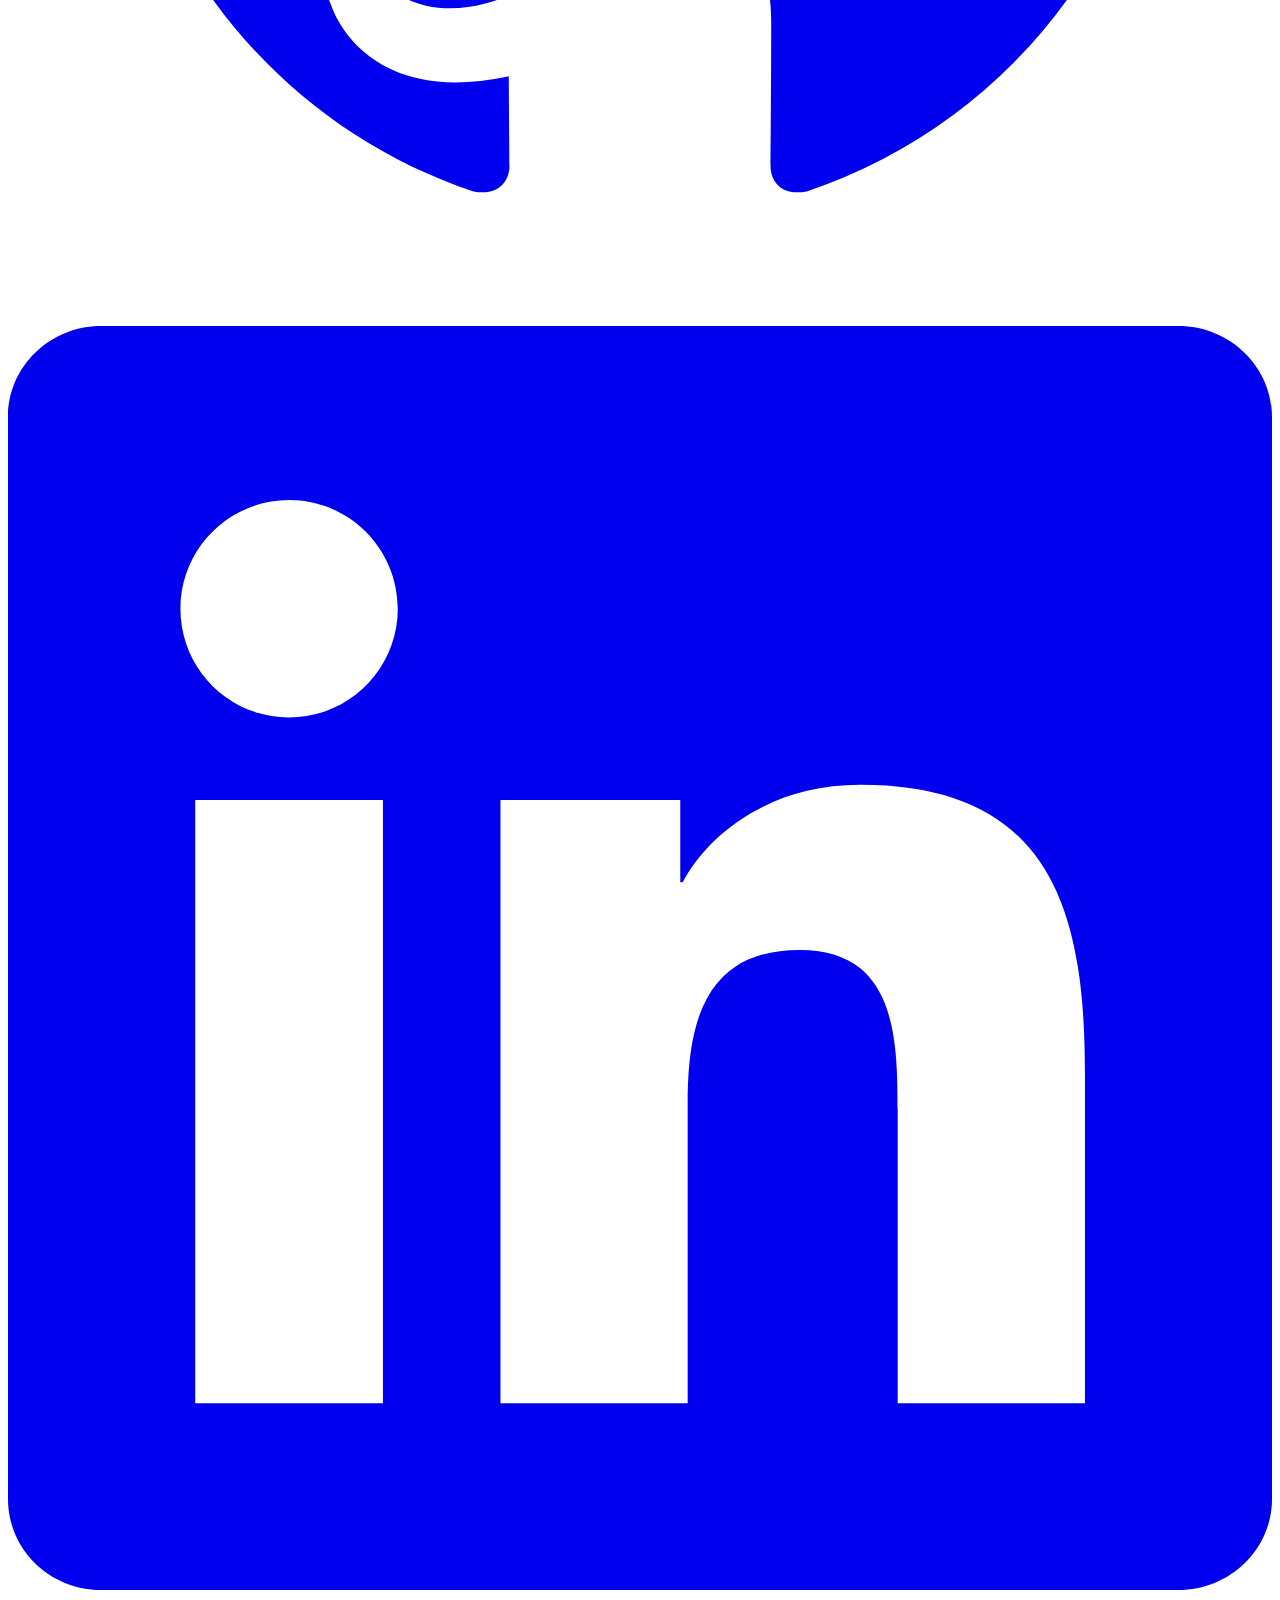
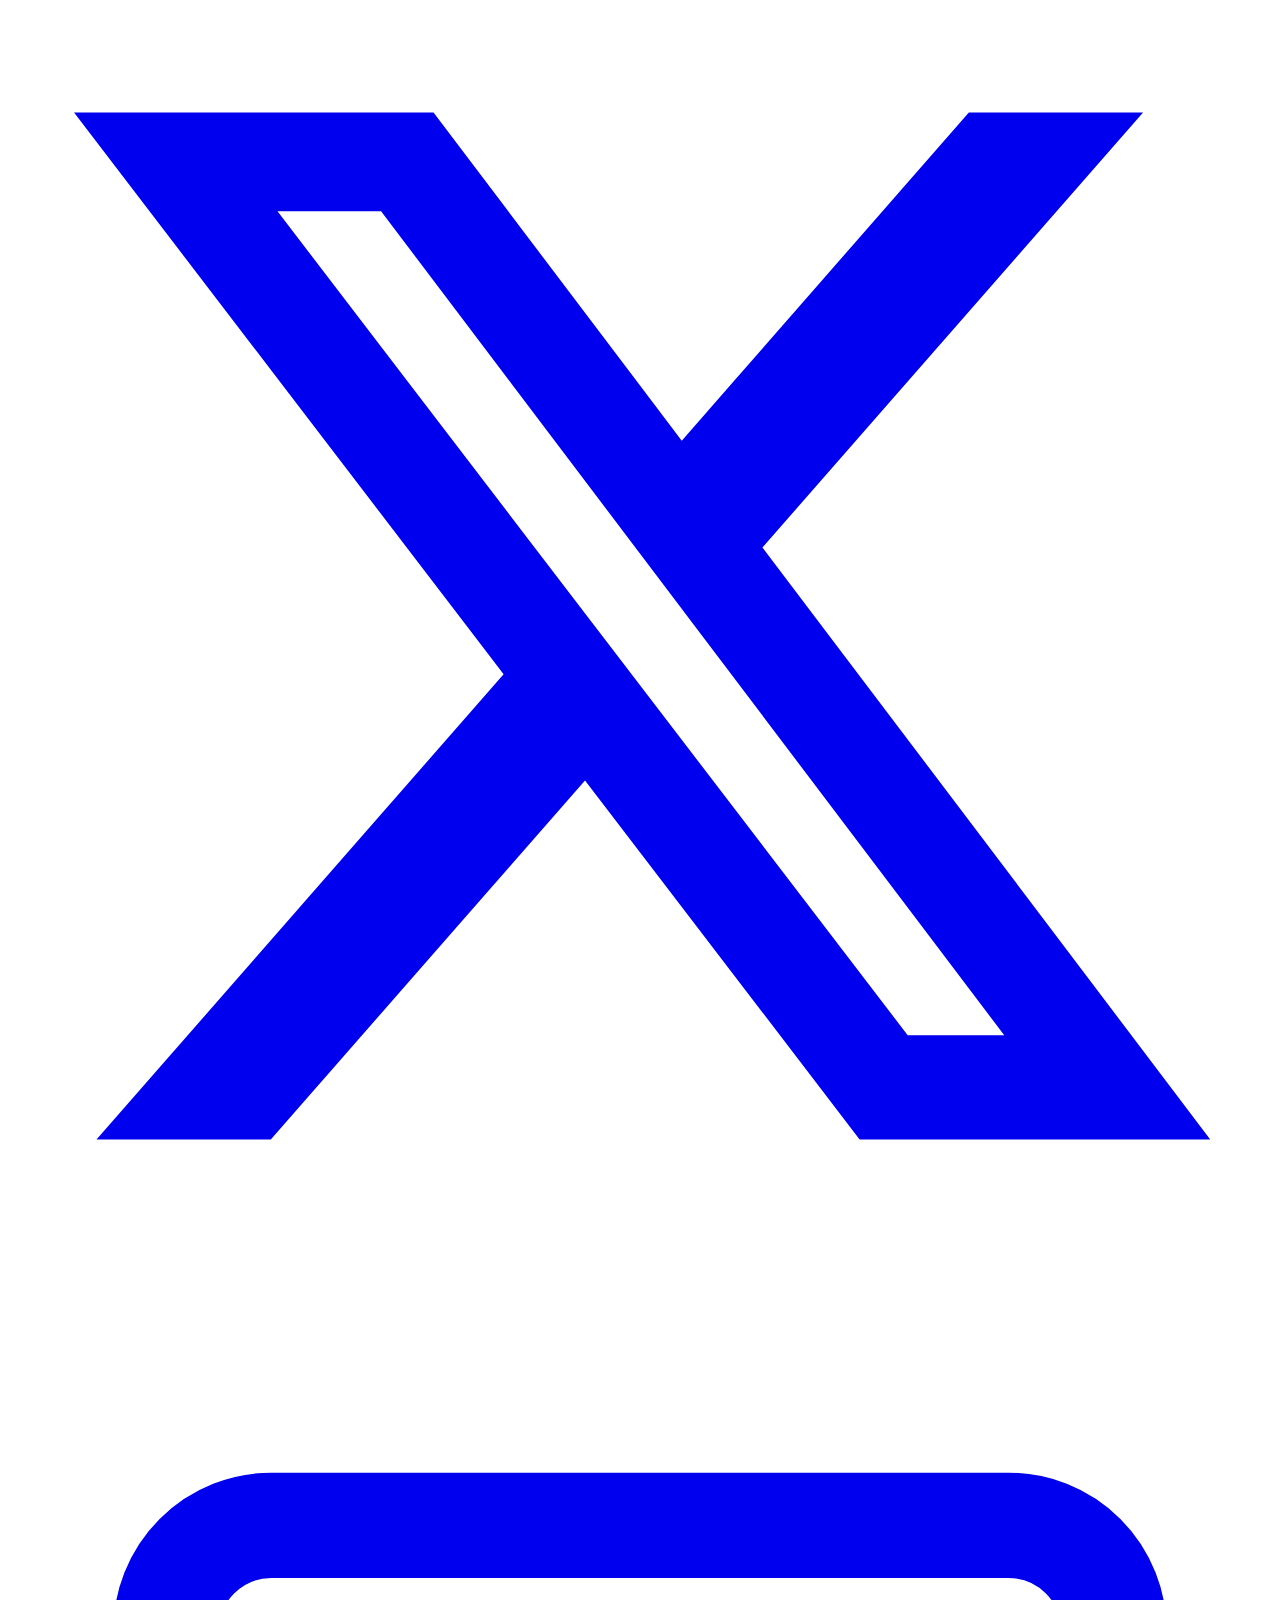
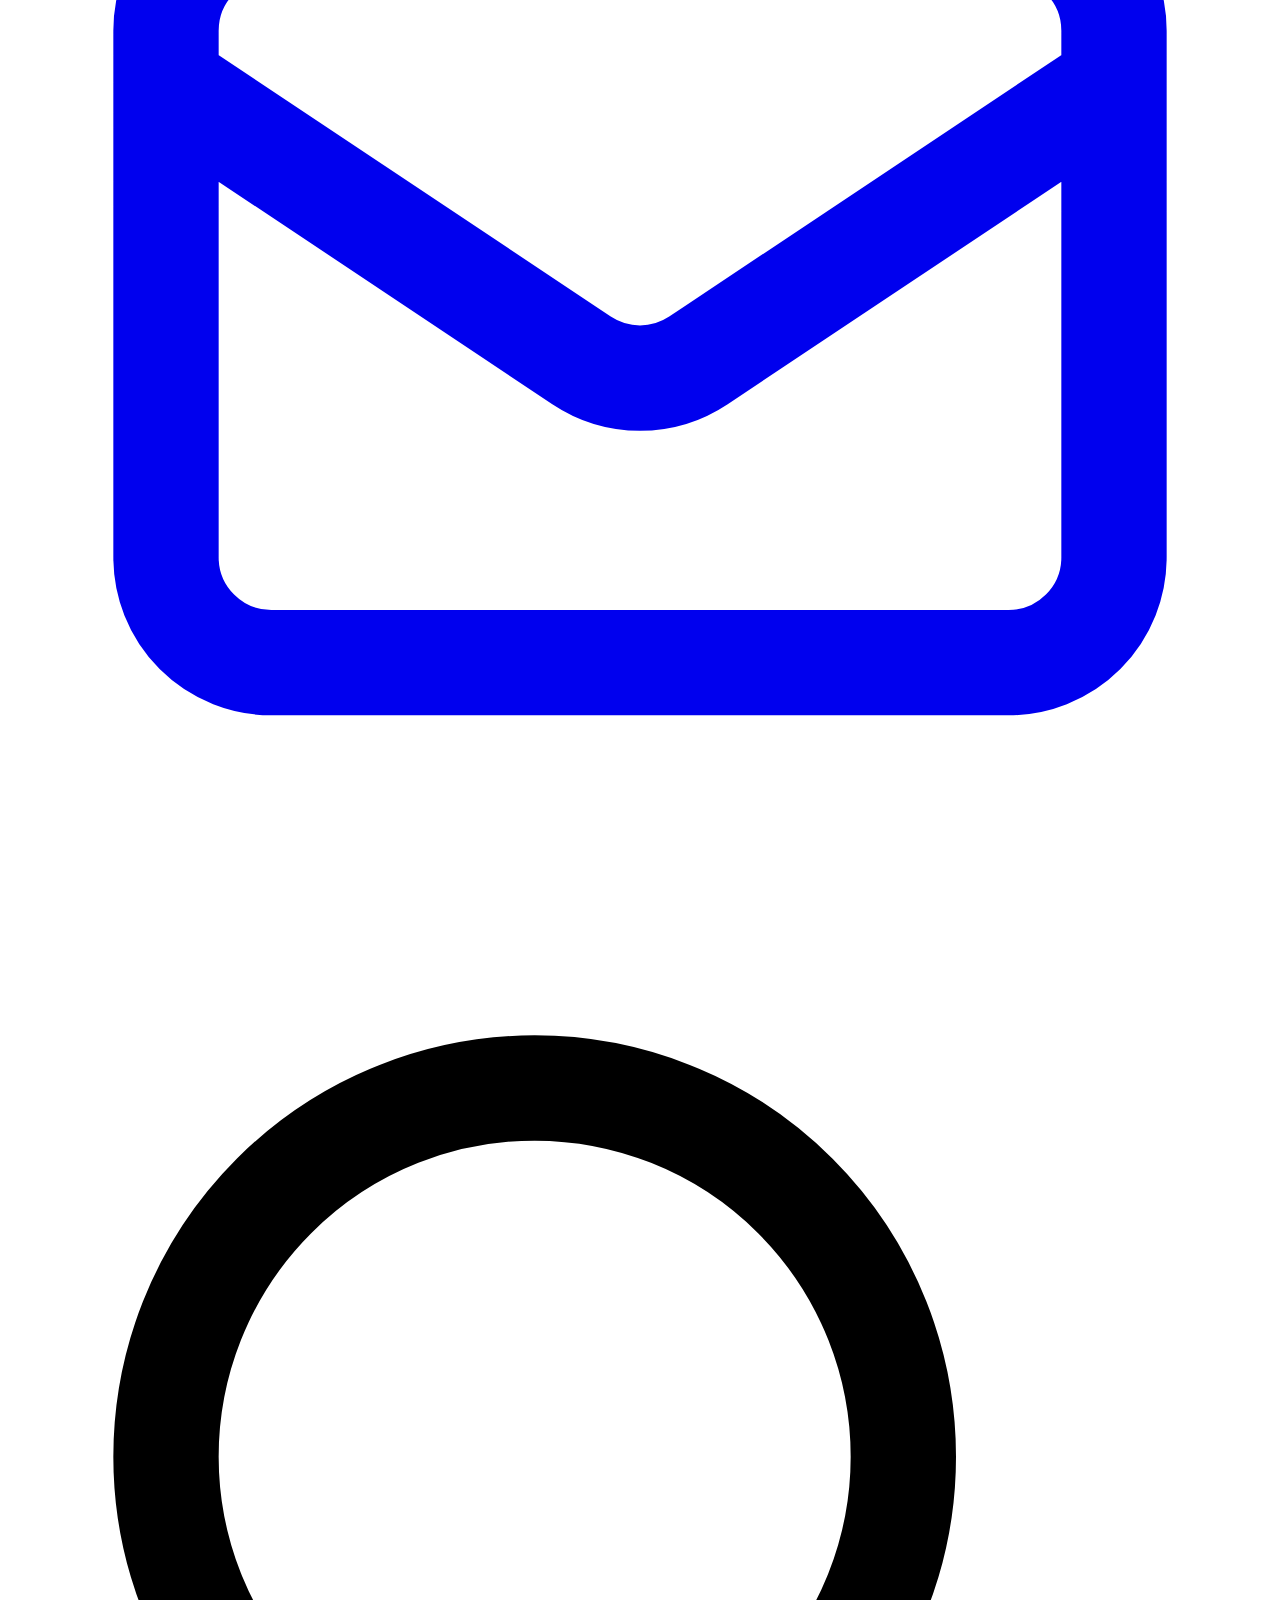
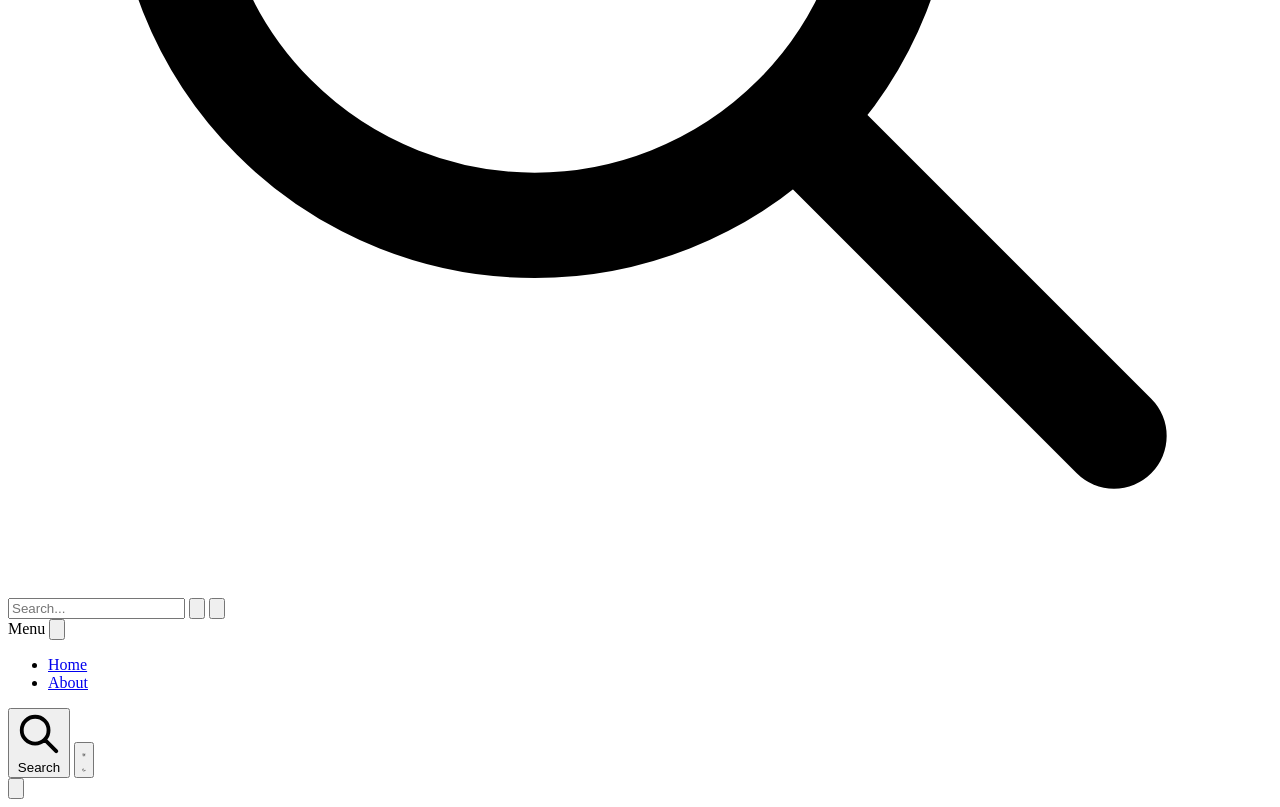
==== commit 51648ead: "Updates + Pages" ====
--- a/public/index.html
+++ b/public/index.html
@@ -22,11 +22,11 @@
   
   window.MANA_LANG_PREFIXES = ['en'];
 </script>
-<title>Your Site Title</title>
+<title> Newton Amatuer Radio Assocation | W0WML</title>
 <meta
   name="description"
   content="
-    Your site description
+    Newton Amaateur Radio Assocation. Connecting Amaateur Radio Operators in Jasper and Poweshiek Counties!
   
   ">
 
@@ -47,13 +47,13 @@
 
 <meta property="og:type" content="website">
 <meta property="og:locale" content="en_US">
-<meta property="og:title" content="Your Site Title">
-<meta property="og:description" content="Your site description">
+<meta property="og:title" content=" Newton Amatuer Radio Assocation | W0WML">
+<meta property="og:description" content="Newton Amaateur Radio Assocation. Connecting Amaateur Radio Operators in Jasper and Poweshiek Counties!">
 <meta property="og:url" content="http://localhost:1313/">
-<meta property="og:site_name" content="Your Site Title">
+<meta property="og:site_name" content=" Newton Amatuer Radio Assocation | W0WML">
 <meta name="twitter:card" content="summary_large_image">
-<meta name="twitter:title" content="Your Site Title">
-<meta name="twitter:description" content="Your site description"><meta name="twitter:site" content="@yourusername">
+<meta name="twitter:title" content=" Newton Amatuer Radio Assocation | W0WML">
+<meta name="twitter:description" content="Newton Amaateur Radio Assocation. Connecting Amaateur Radio Operators in Jasper and Poweshiek Counties!"><meta name="twitter:site" content="@yourusername">
   <meta name="twitter:creator" content="@yourusername">
 
 
@@ -69,7 +69,7 @@
   
   
   
-<script type="application/ld+json">{"@context":"https://schema.org","@type":"WebSite","author":{"@type":"Person","email":"your.email@example.com","name":"Your Name"},"description":"Your site description","name":"Your Site Title","potentialAction":{"@type":"SearchAction","query-input":"required name=search_term_string","target":{"@type":"EntryPoint","urlTemplate":"http://localhost:1313/?q={search_term_string}"}},"url":"http://localhost:1313/"}</script>
+<script type="application/ld+json">{"@context":"https://schema.org","@type":"WebSite","author":{"@type":"Person","email":"your.email@example.com","name":"Your Name"},"description":"Newton Amaateur Radio Assocation. Connecting Amaateur Radio Operators in Jasper and Poweshiek Counties!","name":" Newton Amatuer Radio Assocation | W0WML","potentialAction":{"@type":"SearchAction","query-input":"required name=search_term_string","target":{"@type":"EntryPoint","urlTemplate":"http://localhost:1313/?q={search_term_string}"}},"url":"http://localhost:1313/"}</script>
 
 
 
@@ -181,8 +181,8 @@
         <nav class="header-nav" role="navigation" aria-label="Main navigation">
   <div class="header-content">
     <div class="header-logo">
-      <a href="/" class="logo-link" aria-label="Home - Your Site Title">
-        Your Site Title
+      <a href="/" class="logo-link" aria-label="Home -  Newton Amatuer Radio Assocation | W0WML">
+         Newton Amatuer Radio Assocation | W0WML
       </a>
     </div>
 
@@ -213,23 +213,7 @@
   
     <li class="menu-item">
       <a
-        href="/"
-        class="menu-link ">
-        Posts
-      </a>
-    </li>
-  
-    <li class="menu-item">
-      <a
-        href="/tags/"
-        class="menu-link ">
-        Tags
-      </a>
-    </li>
-  
-    <li class="menu-item">
-      <a
-        href="/about/"
+        href="/about"
         class="menu-link ">
         About
       </a>
@@ -285,14 +269,12 @@
         <div class="hero-text">
           <h1 class="hero-title">
             
-              <span class="hero-title-line1">YOUR SITE NAME</span>
+              <span class="hero-title-line1">Newton Amatuer Radio Assocation, Inc</span>
             
             
-              <span class="hero-title-line2">YOUR TAGLINE</span>
-            
           </h1>
           
-            <p class="hero-subtitle">&gt; Your site description</p>
+            <p class="hero-subtitle">&gt; Newton Amaateur Radio Assocation. Connecting Amaateur Radio Operators in Jasper and Poweshiek Counties!</p>
           
           
             <div class="hero-social">
@@ -368,7 +350,7 @@
           
             <img
               src="/favicon/logo-transparent/android-chrome-512x512.png"
-              alt="Your Site Title"
+              alt=" Newton Amatuer Radio Assocation | W0WML"
               class="hero-logo">
           
         </div>
@@ -398,8 +380,6 @@
       1984-2026
       
       Newton Amatuer Radio Assocation, Inc.
-      
-        Built with Hugo and Mana theme
       
     </p>
     
@@ -542,23 +522,7 @@
   
     <li class="menu-item">
       <a
-        href="/"
-        class="menu-link ">
-        Posts
-      </a>
-    </li>
-  
-    <li class="menu-item">
-      <a
-        href="/tags/"
-        class="menu-link ">
-        Tags
-      </a>
-    </li>
-  
-    <li class="menu-item">
-      <a
-        href="/about/"
+        href="/about"
         class="menu-link ">
         About
       </a>
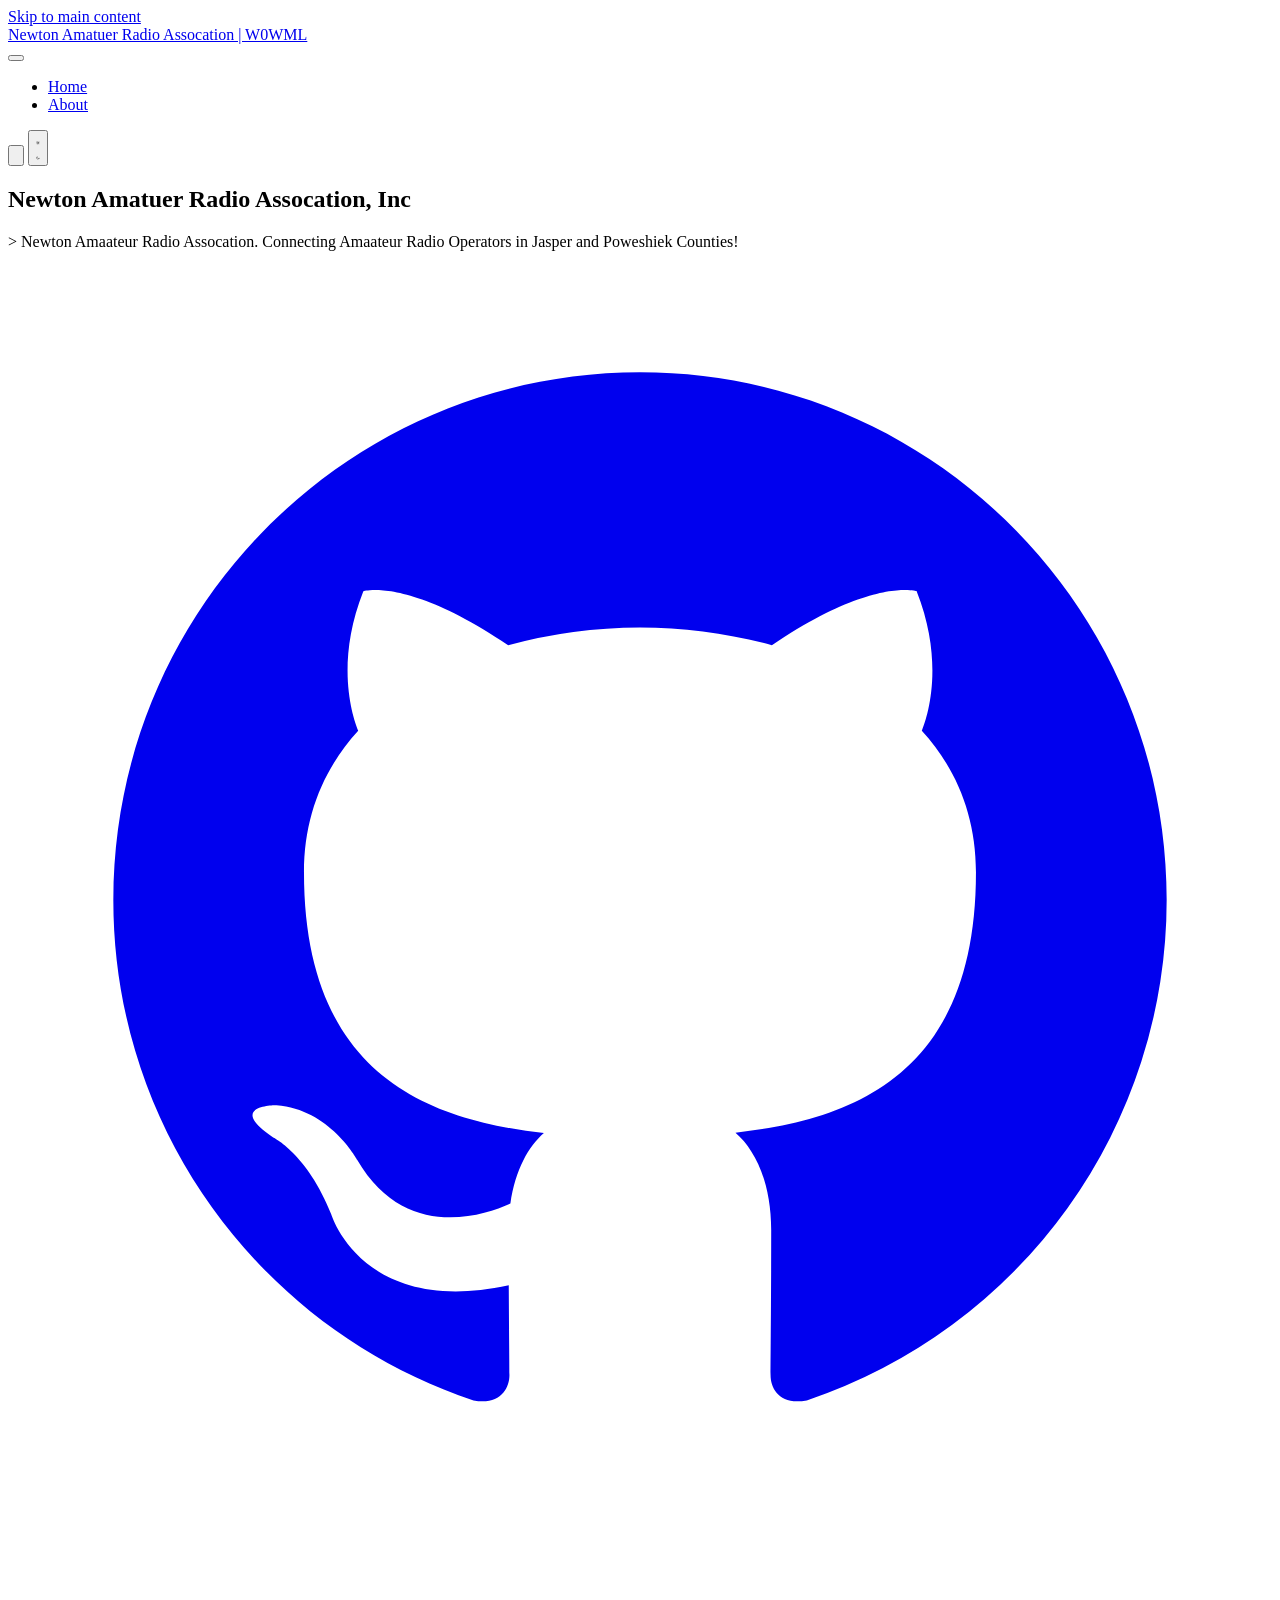
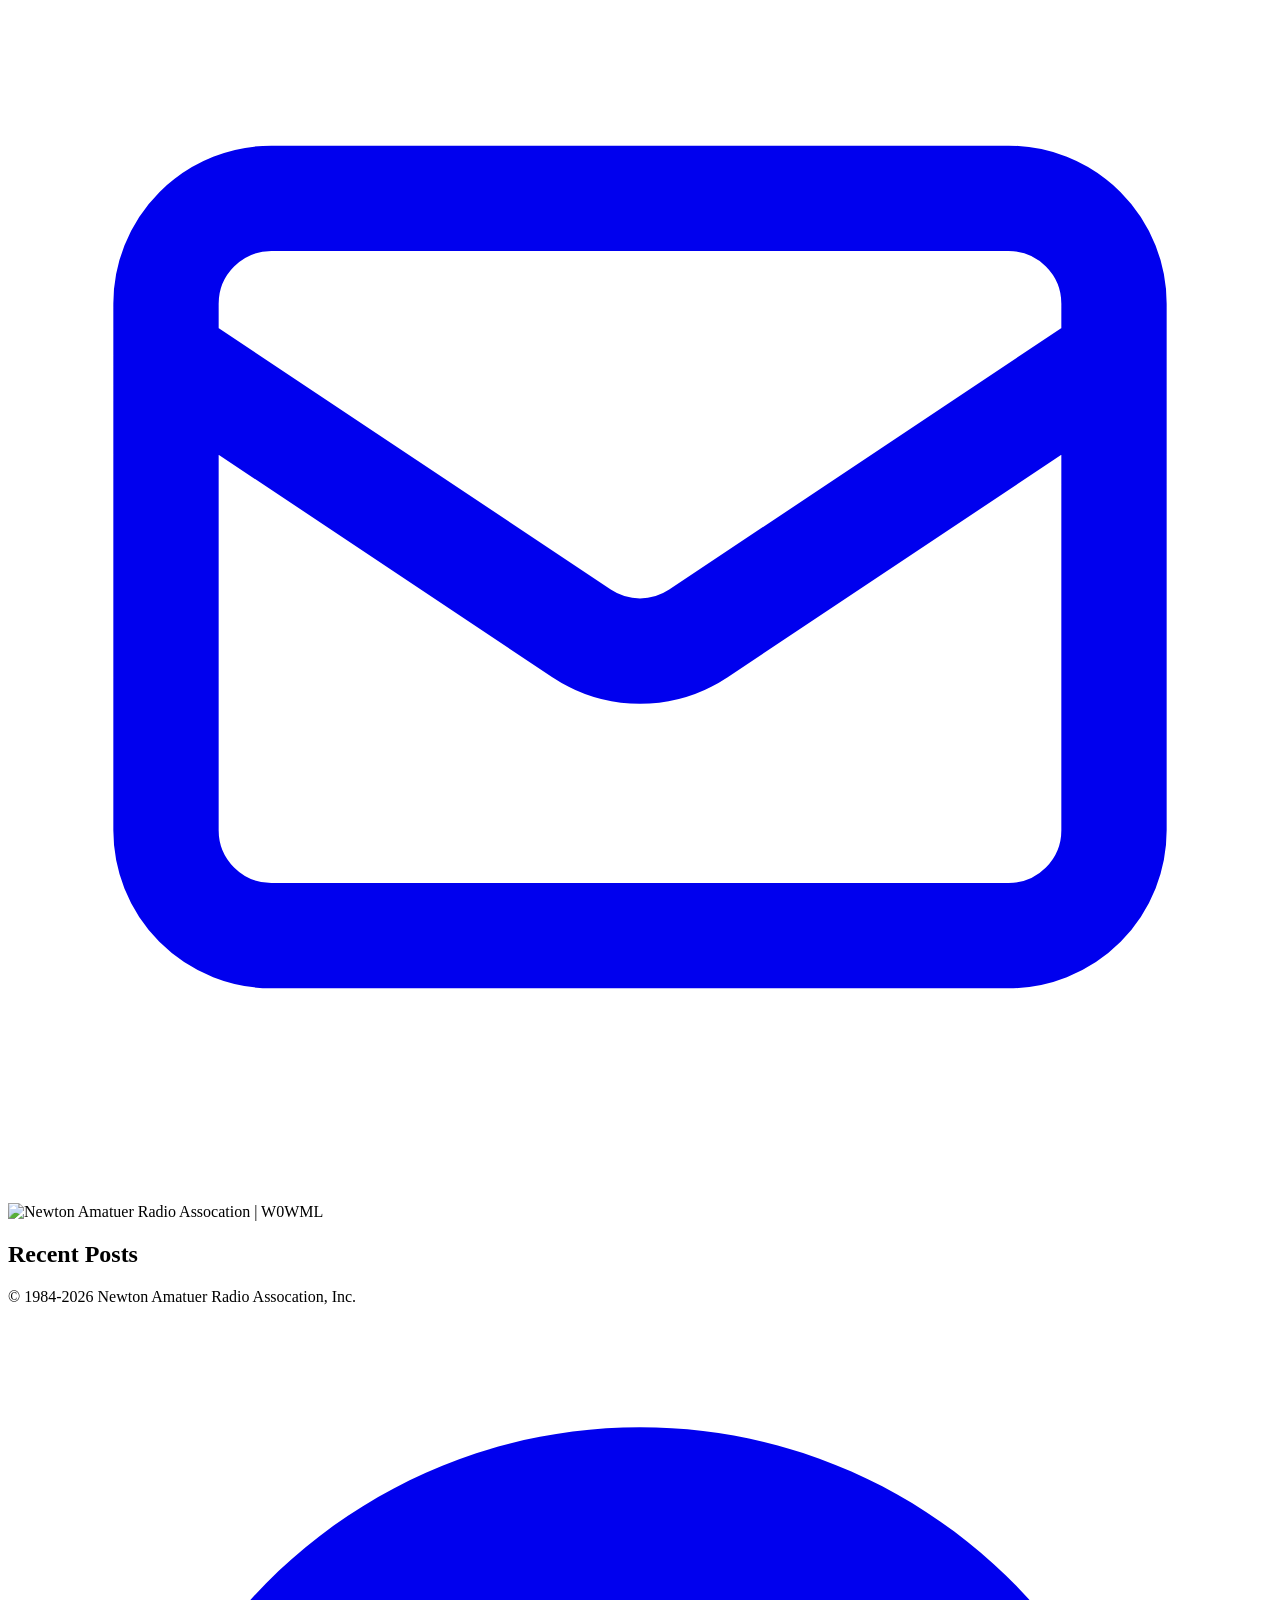
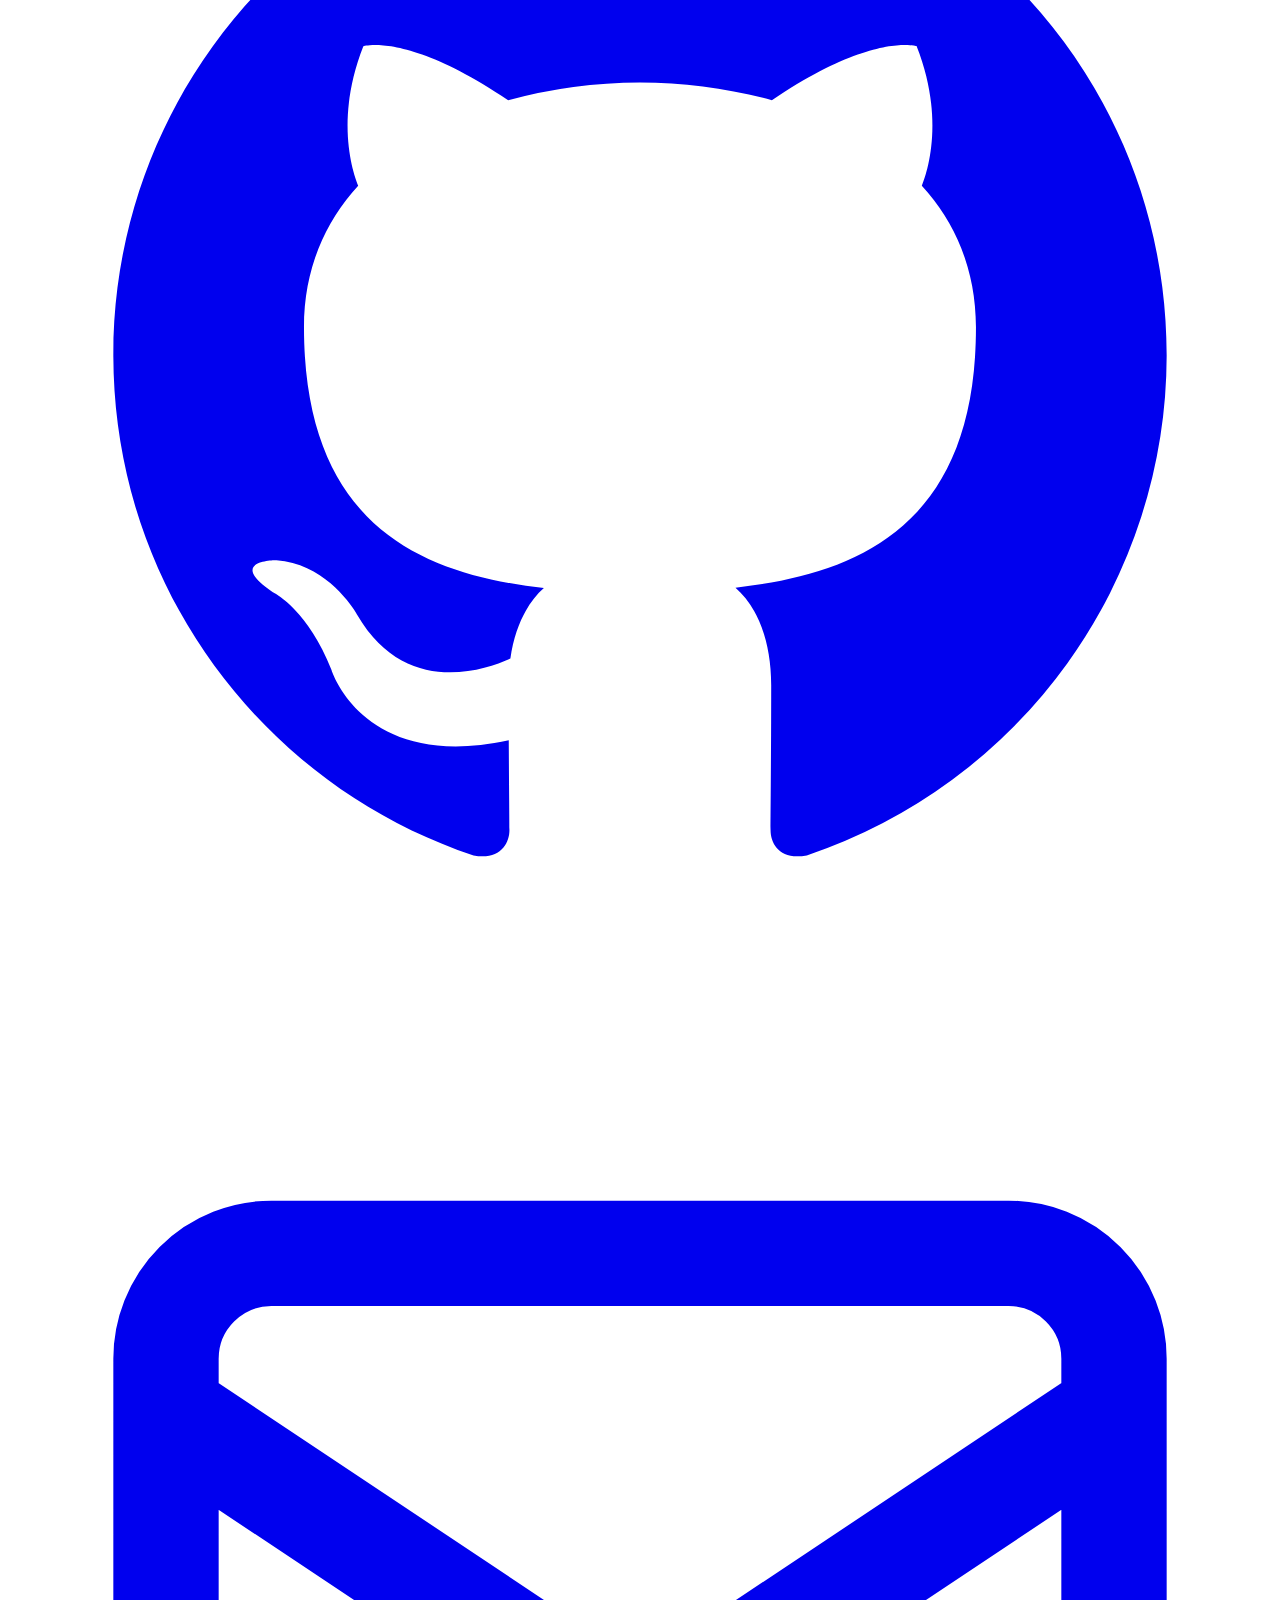
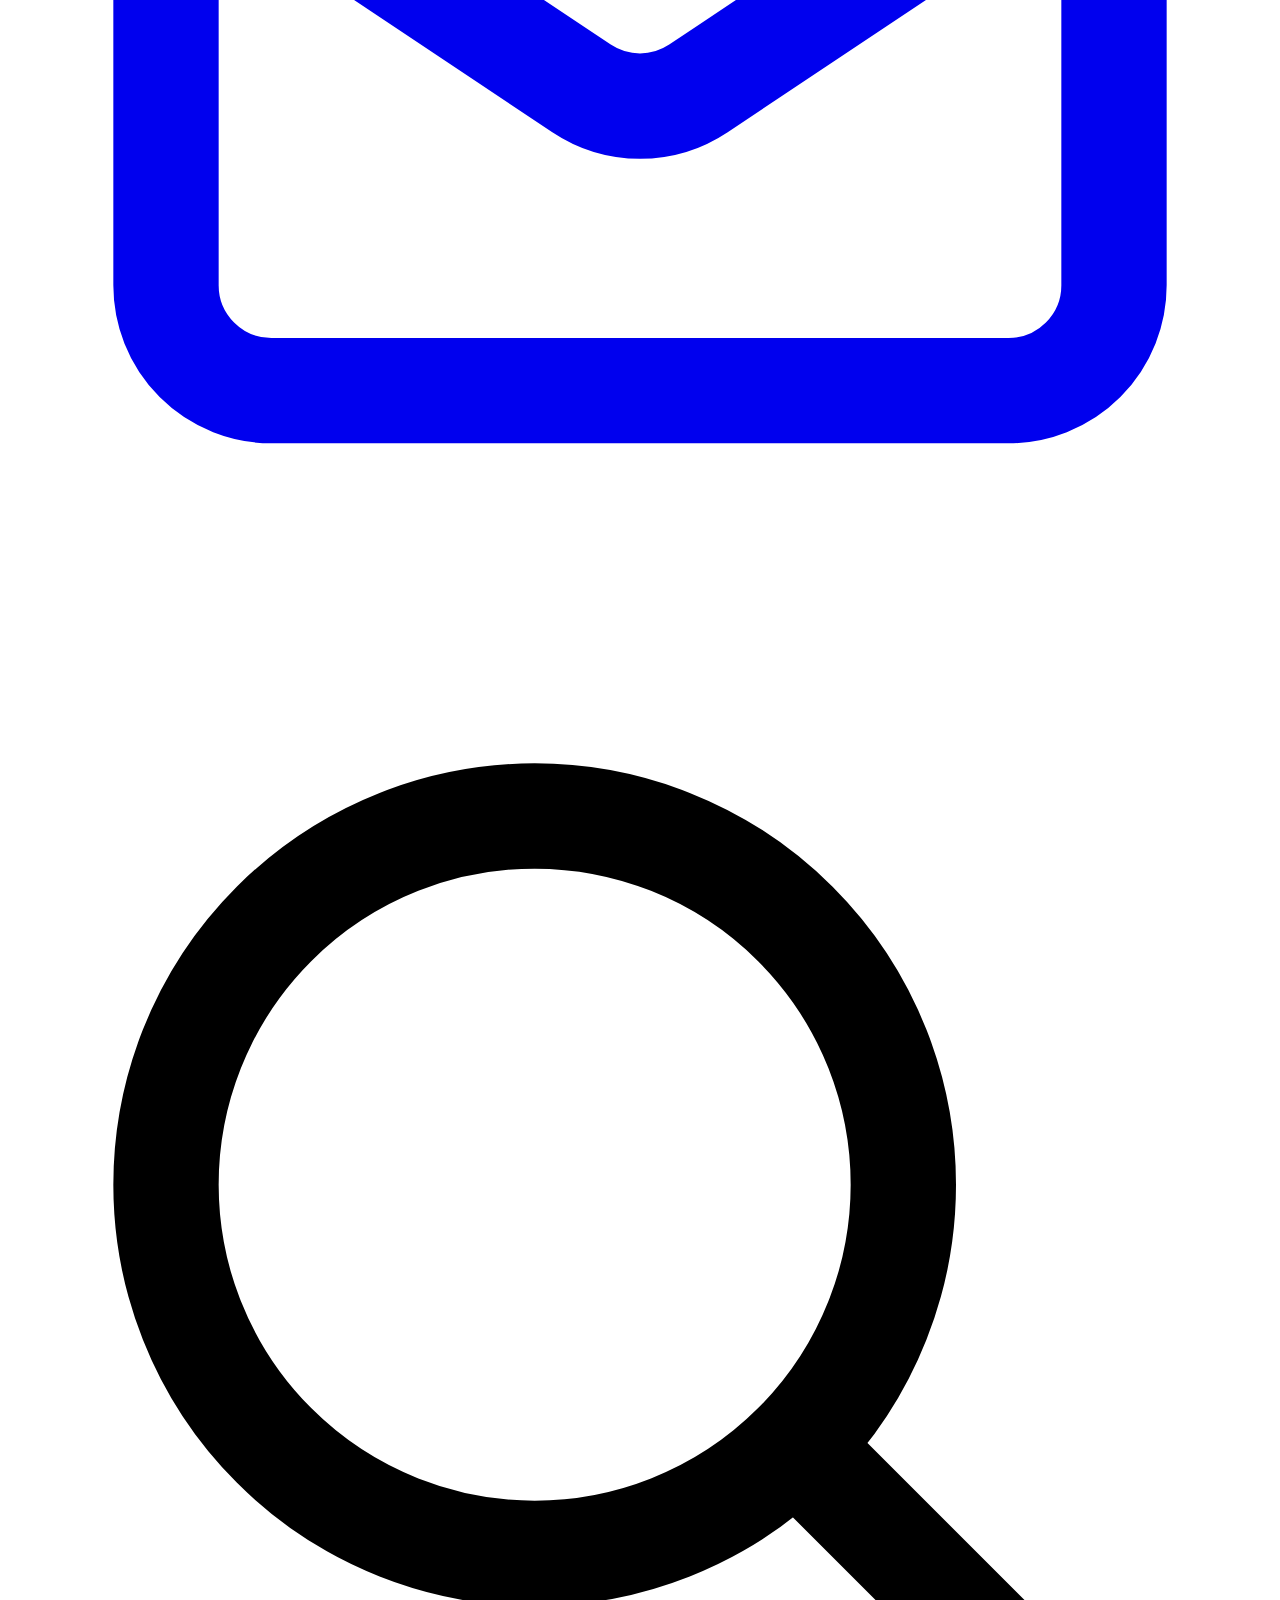
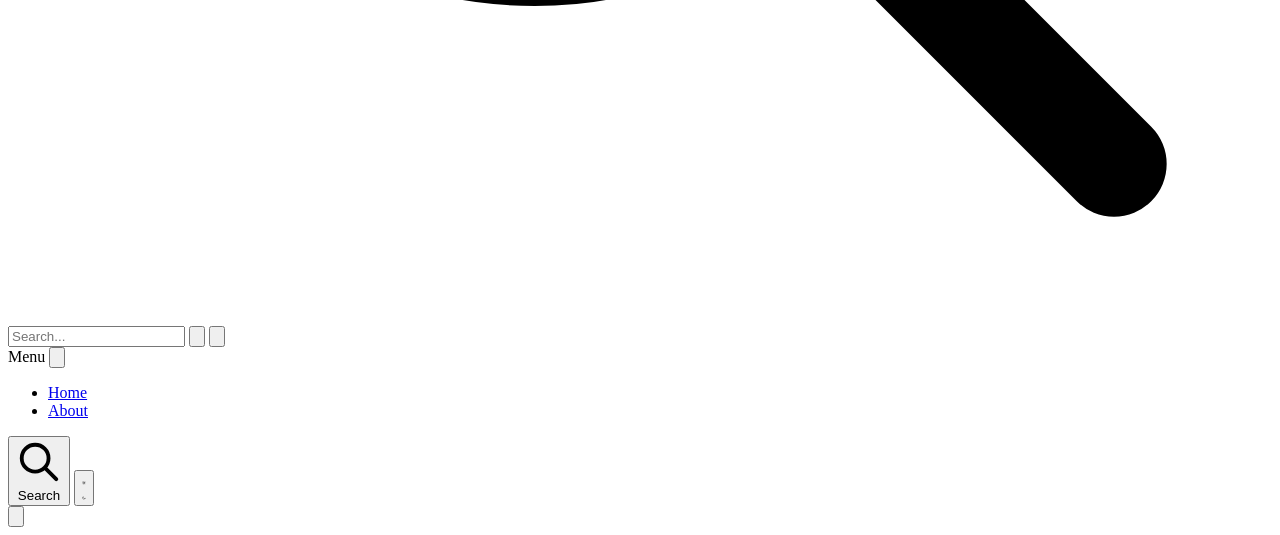
==== commit 0588fbac: "Base updates" ====
--- a/public/index.html
+++ b/public/index.html
@@ -53,23 +53,22 @@
 <meta property="og:site_name" content=" Newton Amatuer Radio Assocation | W0WML">
 <meta name="twitter:card" content="summary_large_image">
 <meta name="twitter:title" content=" Newton Amatuer Radio Assocation | W0WML">
-<meta name="twitter:description" content="Newton Amaateur Radio Assocation. Connecting Amaateur Radio Operators in Jasper and Poweshiek Counties!"><meta name="twitter:site" content="@yourusername">
-  <meta name="twitter:creator" content="@yourusername">
-
-
-
-
-
-  
-  
-    
-    
-      
-    
-  
-  
-  
-<script type="application/ld+json">{"@context":"https://schema.org","@type":"WebSite","author":{"@type":"Person","email":"your.email@example.com","name":"Your Name"},"description":"Newton Amaateur Radio Assocation. Connecting Amaateur Radio Operators in Jasper and Poweshiek Counties!","name":" Newton Amatuer Radio Assocation | W0WML","potentialAction":{"@type":"SearchAction","query-input":"required name=search_term_string","target":{"@type":"EntryPoint","urlTemplate":"http://localhost:1313/?q={search_term_string}"}},"url":"http://localhost:1313/"}</script>
+<meta name="twitter:description" content="Newton Amaateur Radio Assocation. Connecting Amaateur Radio Operators in Jasper and Poweshiek Counties!">
+
+
+
+
+
+  
+  
+    
+    
+      
+    
+  
+  
+  
+<script type="application/ld+json">{"@context":"https://schema.org","@type":"WebSite","author":{"@type":"Person","email":"info@w0wml.org","name":"Your Name"},"description":"Newton Amaateur Radio Assocation. Connecting Amaateur Radio Operators in Jasper and Poweshiek Counties!","name":" Newton Amatuer Radio Assocation | W0WML","potentialAction":{"@type":"SearchAction","query-input":"required name=search_term_string","target":{"@type":"EntryPoint","urlTemplate":"http://localhost:1313/?q={search_term_string}"}},"url":"http://localhost:1313/"}</script>
 
 
 
@@ -281,7 +280,7 @@
               <div class="social-links">
   
     <a
-      href="https://github.com/yourusername"
+      href="https://github.com/w0wmlnewton"
       target="_blank"
       rel="noopener noreferrer"
       class="social-link"
@@ -298,35 +297,11 @@
   
 
   
-    <a
-      href="https://www.linkedin.com/in/yourprofile"
-      target="_blank"
-      rel="noopener noreferrer"
-      class="social-link"
-      aria-label="LinkedIn">
-      <svg fill="currentColor" viewBox="0 0 24 24" aria-hidden="true">
-        <path
-          d="M20.447 20.452h-3.554v-5.569c0-1.328-.027-3.037-1.852-3.037-1.853 0-2.136 1.445-2.136 2.939v5.667H9.351V9h3.414v1.561h.046c.477-.9 1.637-1.85 3.37-1.85 3.601 0 4.267 2.37 4.267 5.455v6.286zM5.337 7.433c-1.144 0-2.063-.926-2.063-2.065 0-1.138.92-2.063 2.063-2.063 1.14 0 2.064.925 2.064 2.063 0 1.139-.925 2.065-2.064 2.065zm1.782 13.019H3.555V9h3.564v11.452zM22.225 0H1.771C.792 0 0 .774 0 1.729v20.542C0 23.227.792 24 1.771 24h20.451C23.2 24 24 23.227 24 22.271V1.729C24 .774 23.2 0 22.222 0h.003z"></path>
-      </svg>
-    </a>
-  
-
-  
-    <a
-      href="https://x.com/yourusername"
-      target="_blank"
-      rel="noopener noreferrer"
-      class="social-link"
-      aria-label="X (Twitter)">
-      <svg fill="currentColor" viewBox="0 0 24 24" aria-hidden="true">
-        <path
-          d="M18.244 2.25h3.308l-7.227 8.26 8.502 11.24H16.17l-5.214-6.817L4.99 21.75H1.68l7.73-8.835L1.254 2.25H8.08l4.713 6.231zm-1.161 17.52h1.833L7.084 4.126H5.117z"/>
-      </svg>
-    </a>
-  
-
-  
-    <a href="mailto:your.email@example.com" class="social-link" aria-label="Email">
+
+  
+
+  
+    <a href="mailto:info@w0wml.org" class="social-link" aria-label="Email">
       <svg fill="none" stroke="currentColor" viewBox="0 0 24 24" aria-hidden="true">
         <path
           stroke-linecap="round"
@@ -387,7 +362,7 @@
         <div class="social-links">
   
     <a
-      href="https://github.com/yourusername"
+      href="https://github.com/w0wmlnewton"
       target="_blank"
       rel="noopener noreferrer"
       class="social-link"
@@ -404,35 +379,11 @@
   
 
   
-    <a
-      href="https://www.linkedin.com/in/yourprofile"
-      target="_blank"
-      rel="noopener noreferrer"
-      class="social-link"
-      aria-label="LinkedIn">
-      <svg fill="currentColor" viewBox="0 0 24 24" aria-hidden="true">
-        <path
-          d="M20.447 20.452h-3.554v-5.569c0-1.328-.027-3.037-1.852-3.037-1.853 0-2.136 1.445-2.136 2.939v5.667H9.351V9h3.414v1.561h.046c.477-.9 1.637-1.85 3.37-1.85 3.601 0 4.267 2.37 4.267 5.455v6.286zM5.337 7.433c-1.144 0-2.063-.926-2.063-2.065 0-1.138.92-2.063 2.063-2.063 1.14 0 2.064.925 2.064 2.063 0 1.139-.925 2.065-2.064 2.065zm1.782 13.019H3.555V9h3.564v11.452zM22.225 0H1.771C.792 0 0 .774 0 1.729v20.542C0 23.227.792 24 1.771 24h20.451C23.2 24 24 23.227 24 22.271V1.729C24 .774 23.2 0 22.222 0h.003z"></path>
-      </svg>
-    </a>
-  
-
-  
-    <a
-      href="https://x.com/yourusername"
-      target="_blank"
-      rel="noopener noreferrer"
-      class="social-link"
-      aria-label="X (Twitter)">
-      <svg fill="currentColor" viewBox="0 0 24 24" aria-hidden="true">
-        <path
-          d="M18.244 2.25h3.308l-7.227 8.26 8.502 11.24H16.17l-5.214-6.817L4.99 21.75H1.68l7.73-8.835L1.254 2.25H8.08l4.713 6.231zm-1.161 17.52h1.833L7.084 4.126H5.117z"/>
-      </svg>
-    </a>
-  
-
-  
-    <a href="mailto:your.email@example.com" class="social-link" aria-label="Email">
+
+  
+
+  
+    <a href="mailto:info@w0wml.org" class="social-link" aria-label="Email">
       <svg fill="none" stroke="currentColor" viewBox="0 0 24 24" aria-hidden="true">
         <path
           stroke-linecap="round"
